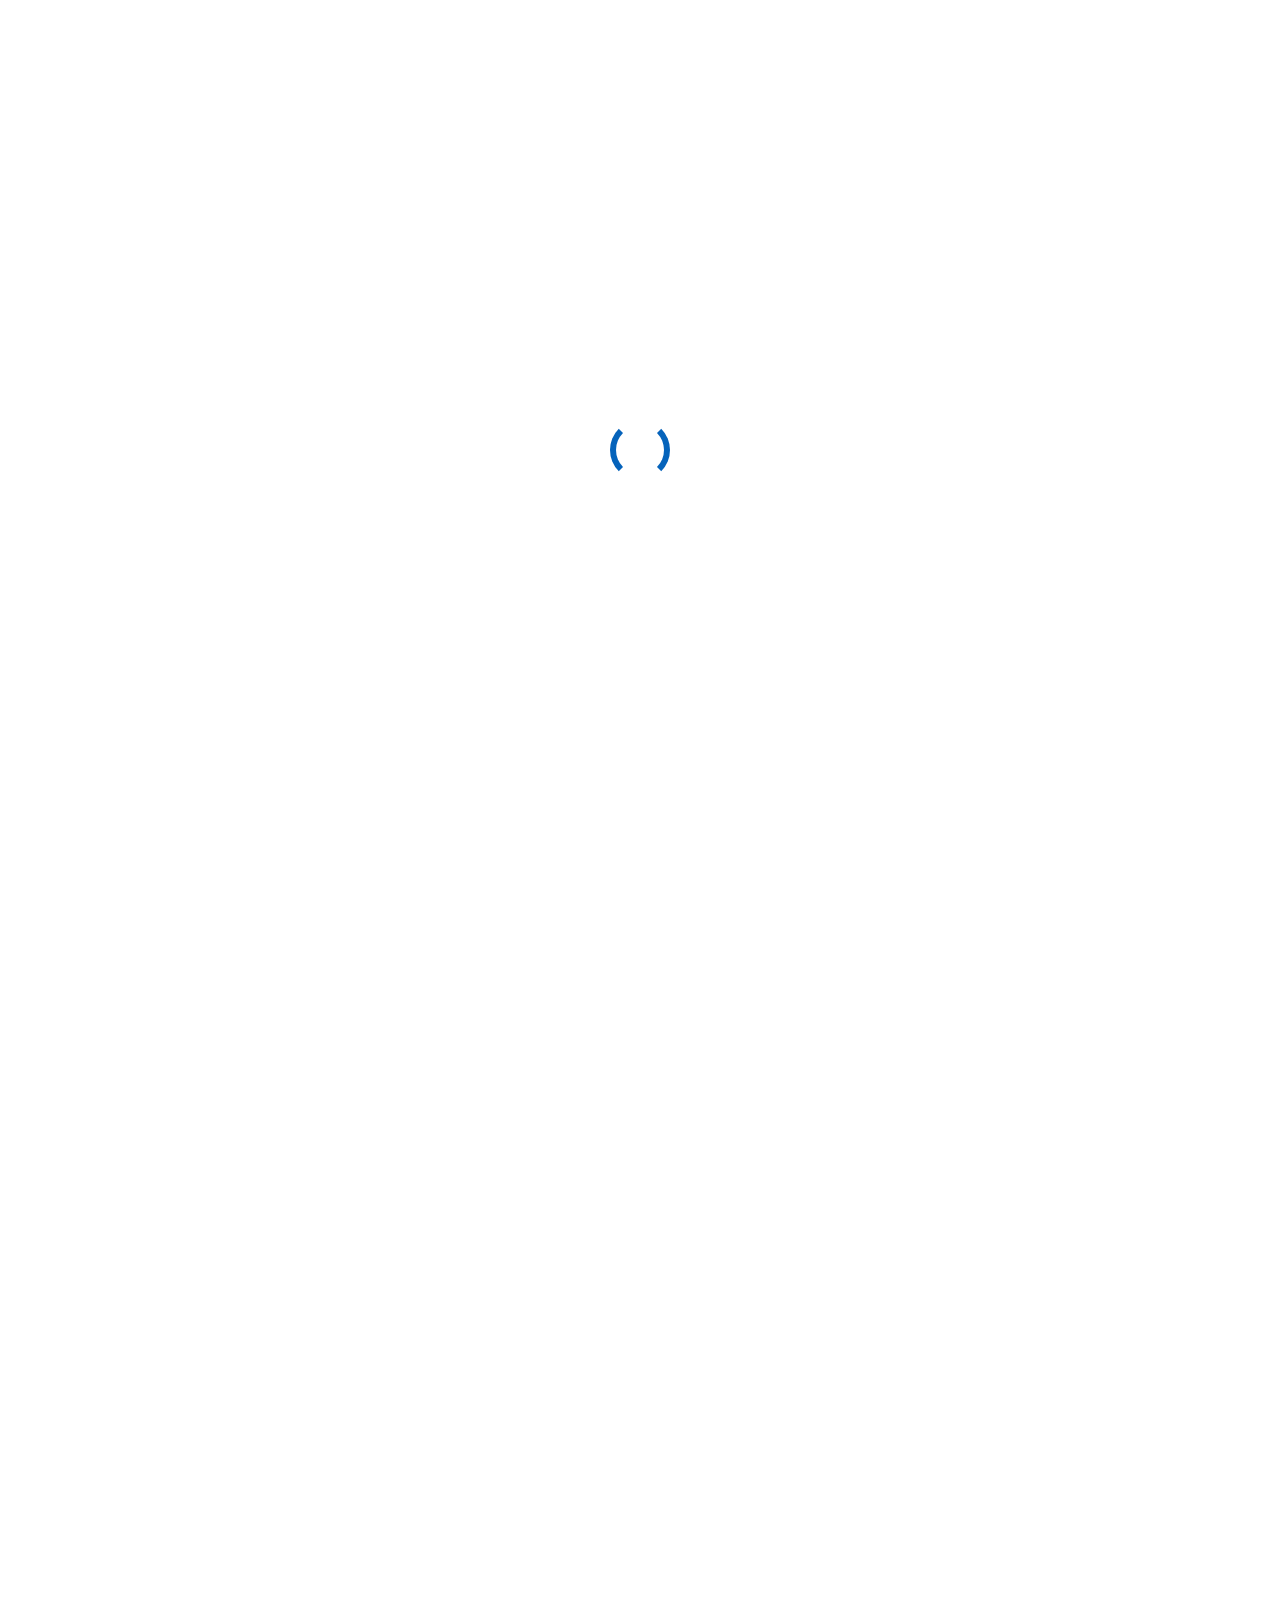
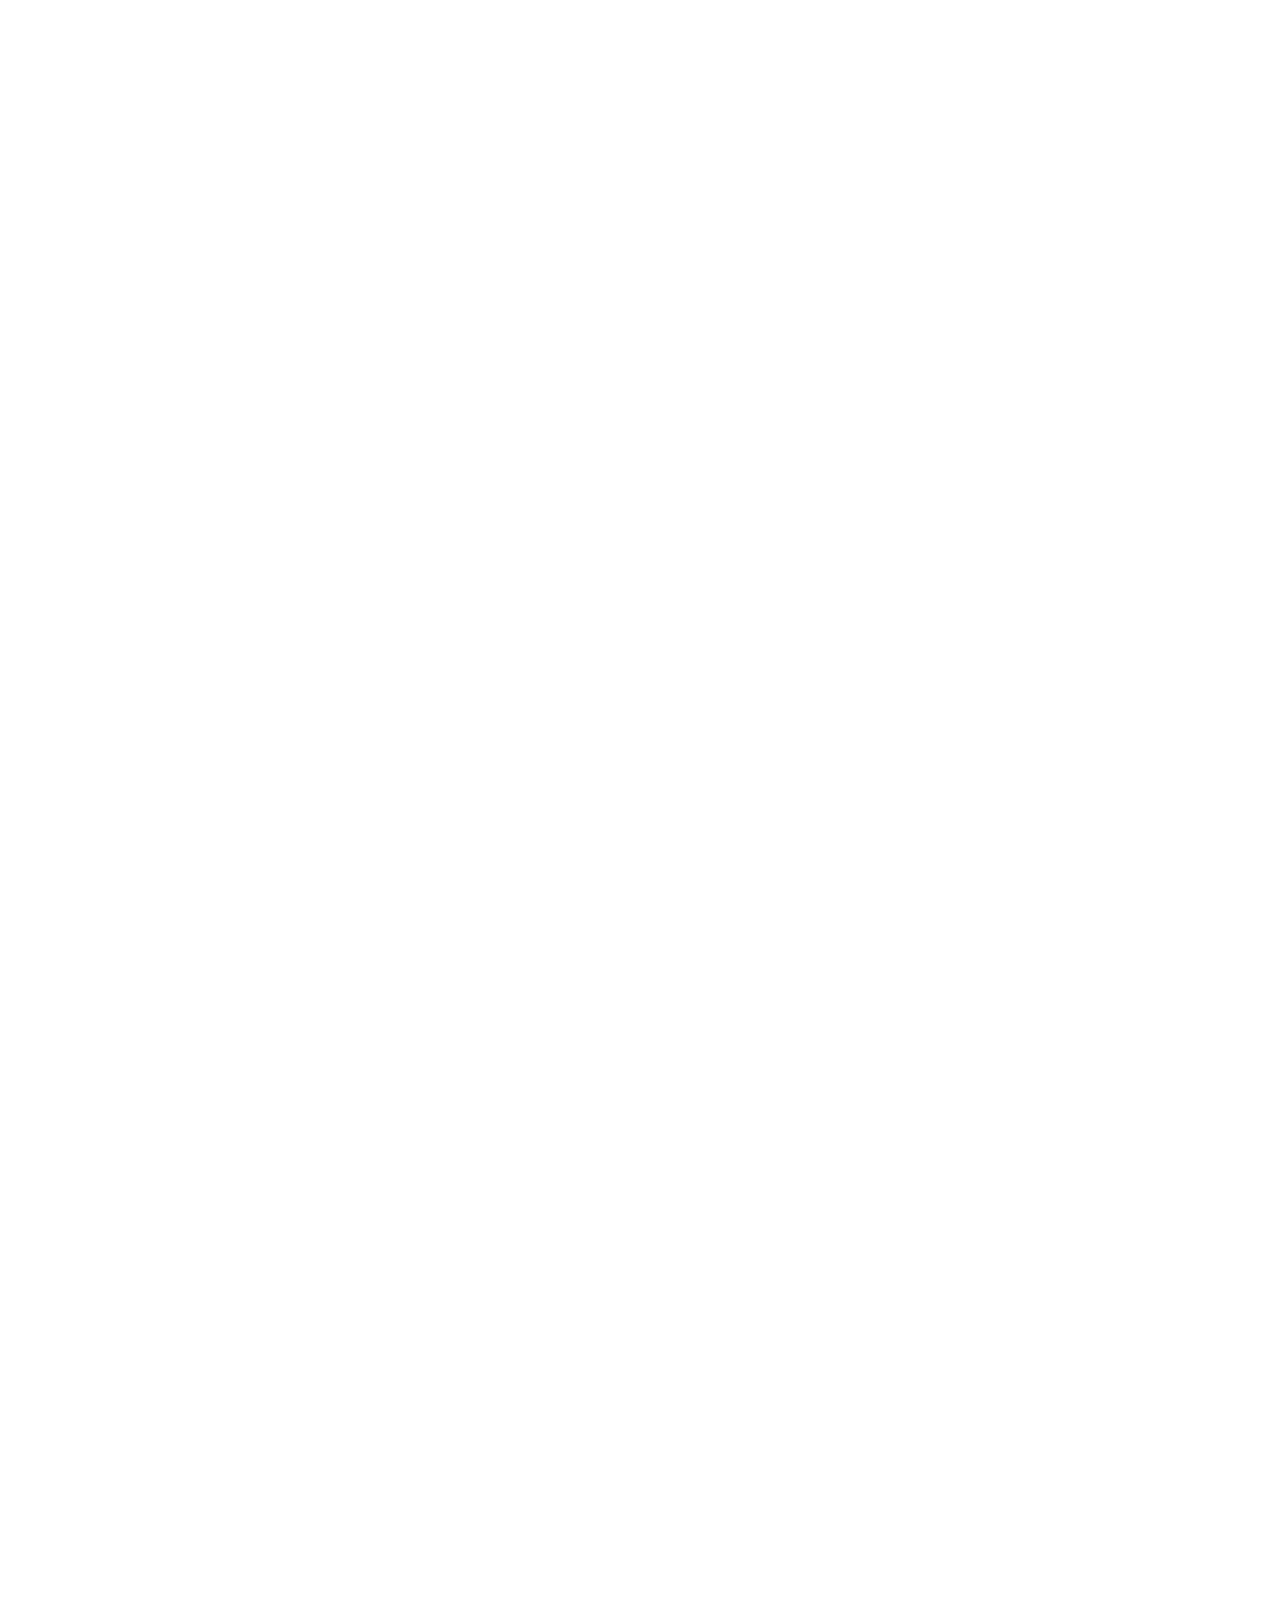
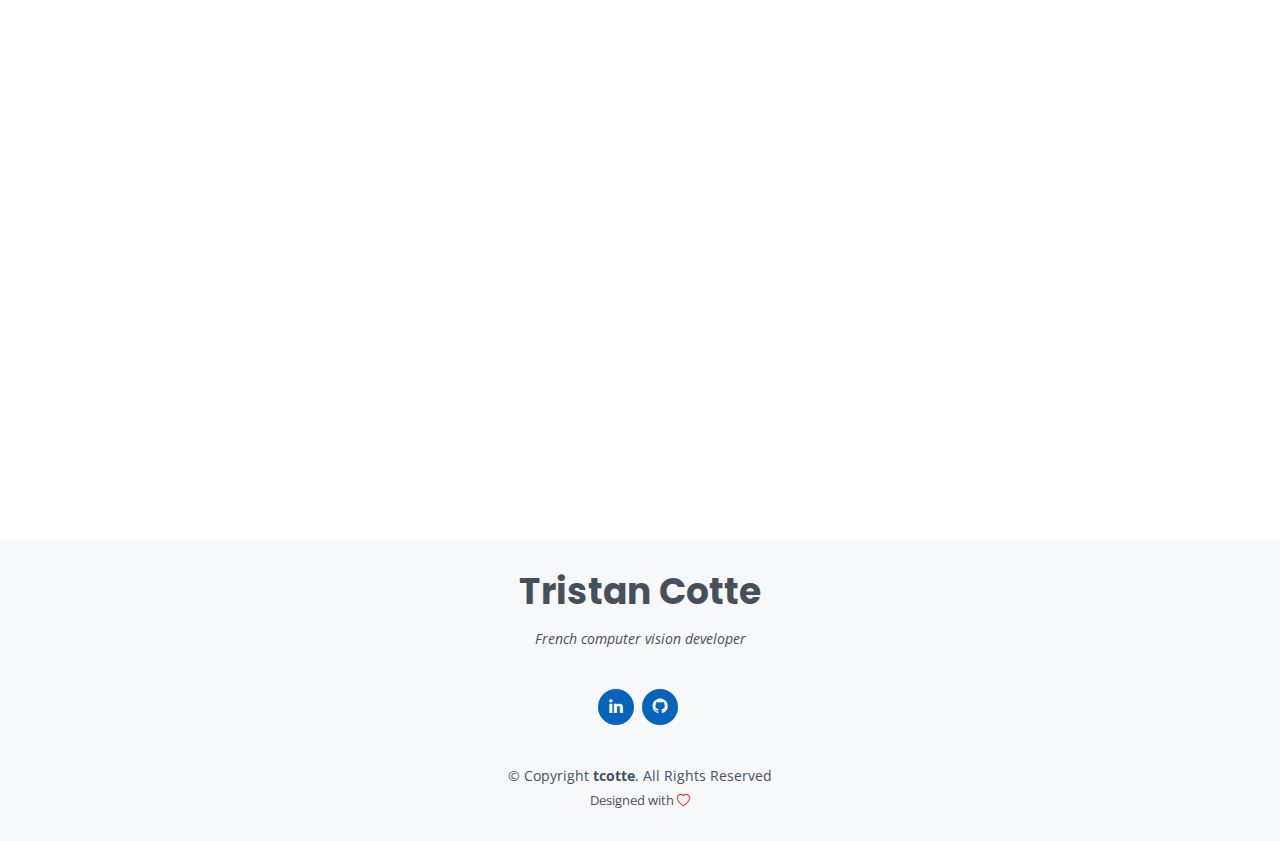
==== index.html @ 3c89a0f0 "change submission process" ====
<!DOCTYPE html>
<html lang="en">

<head>
  <meta charset="utf-8">
  <meta content="width=device-width, initial-scale=1.0" name="viewport">

  <title>Portfolio tcotte</title>

  <meta content="" name="description">
  <meta content="" name="keywords">

  <!-- Favicons -->
  <link href="assets/img/favicon.png" rel="icon">
  <link href="assets/img/apple-touch-icon.png" rel="apple-touch-icon">
  <link rel="shortcut icon" type="image/jpg" href="assets/img/icon.png"/>

  <!-- Google Fonts -->
  <link href="https://fonts.googleapis.com/css?family=Open+Sans:300,300i,400,400i,600,600i,700,700i|Raleway:300,300i,400,400i,500,500i,600,600i,700,700i|Poppins:300,300i,400,400i,500,500i,600,600i,700,700i" rel="stylesheet">

  <!-- Vendor CSS Files -->
  <link href="assets/vendor/aos/aos.css" rel="stylesheet">
  <link href="assets/vendor/bootstrap/css/bootstrap.min.css" rel="stylesheet">
  <link href="assets/vendor/bootstrap-icons/bootstrap-icons.css" rel="stylesheet">
  <link href="assets/vendor/boxicons/css/boxicons.min.css" rel="stylesheet">
  <link href="assets/vendor/glightbox/css/glightbox.min.css" rel="stylesheet">
  <link href="assets/vendor/swiper/swiper-bundle.min.css" rel="stylesheet">

  <!-- Template Main CSS File -->
  <link href="assets/css/style.css" rel="stylesheet">

  <!-- =======================================================
  * Template Name: MyResume - v4.7.0
  * Template URL: https://bootstrapmade.com/free-html-bootstrap-template-my-resume/
  * Author: BootstrapMade.com
  * License: https://bootstrapmade.com/license/
  ======================================================== -->
</head>

<body>

  <!-- ======= Mobile nav toggle button ======= -->
  <!-- <button type="button" class="mobile-nav-toggle d-xl-none"><i class="bi bi-list mobile-nav-toggle"></i></button> -->
  <i class="bi bi-list mobile-nav-toggle d-xl-none"></i>
  <!-- ======= Header ======= -->
  <header id="header" class="d-flex flex-column justify-content-center">

    <nav id="navbar" class="navbar nav-menu">
      <ul>
        <li><a href="#hero" class="nav-link scrollto active"><i class="bx bx-home"></i> <span>Home</span></a></li>
        <li><a href="#about" class="nav-link scrollto"><i class="bx bx-user"></i> <span>About</span></a></li>
        <li><a href="#resume" class="nav-link scrollto"><i class="bx bx-file-blank"></i> <span>Resume</span></a></li>
        <li><a href="#portfolio" class="nav-link scrollto"><i class="bx bx-book-content"></i> <span>Portfolio</span></a></li>
<!--        <li><a href="#services" class="nav-link scrollto"><i class="bx bx-server"></i> <span>Services</span></a></li>-->
        <li><a href="#contact" class="nav-link scrollto"><i class="bx bx-envelope"></i> <span>Contact</span></a></li>
      </ul>
    </nav><!-- .nav-menu -->

  </header><!-- End Header -->

  <!-- ======= Hero Section ======= -->
  <section id="hero" class="d-flex flex-column justify-content-center">
    <div class="container" data-aos="zoom-in" data-aos-delay="100">
      <h1>Tristan Cotte</h1>
      <p>I'm <span class="typed" data-typed-items="Developer, Engineer, Creator"></span></p>
      <div class="social-links">
        <a href="https://www.linkedin.com/in/tristan-cotte-43232510b" class="linkedin"><i class="bx bxl-linkedin"></i></a>
        <a href="https://github.com/tcotte" class="github"><i class="bx bxl-github"></i></a>
      </div>
    </div>
  </section><!-- End Hero -->

  <main id="main">

    <!-- ======= About Section ======= -->
<!--    <section id="about" class="about">-->
<!--      <div class="container" data-aos="fade-up">-->

<!--        <div class="section-title">-->
<!--          <h2>About</h2>-->
<!--          <p>Magnam dolores commodi suscipit. Necessitatibus eius consequatur ex aliquid fuga eum quidem. Sit sint consectetur velit. Quisquam quos quisquam cupiditate. Et nemo qui impedit suscipit alias ea. Quia fugiat sit in iste officiis commodi quidem hic quas.</p>-->
<!--        </div>-->

<!--        <div class="row">-->
<!--          <div class="col-lg-4">-->
<!--            <img src="assets/img/profile-img.jpg" class="img-fluid" alt="">-->
<!--          </div>-->
<!--          <div class="col-lg-8 pt-4 pt-lg-0 content">-->
<!--            <h3>UI/UX Designer &amp; Web Developer.</h3>-->
<!--            <p class="fst-italic">-->
<!--              Lorem ipsum dolor sit amet, consectetur adipiscing elit, sed do eiusmod tempor incididunt ut labore et dolore-->
<!--              magna aliqua.-->
<!--            </p>-->
<!--            <div class="row">-->
<!--              <div class="col-lg-6">-->
<!--                <ul>-->
<!--                  <li><i class="bi bi-chevron-right"></i> <strong>Birthday:</strong> <span>1 May 1995</span></li>-->
<!--                  <li><i class="bi bi-chevron-right"></i> <strong>Website:</strong> <span>www.example.com</span></li>-->
<!--                  <li><i class="bi bi-chevron-right"></i> <strong>Phone:</strong> <span>+123 456 7890</span></li>-->
<!--                  <li><i class="bi bi-chevron-right"></i> <strong>City:</strong> <span>New York, USA</span></li>-->
<!--                </ul>-->
<!--              </div>-->
<!--              <div class="col-lg-6">-->
<!--                <ul>-->
<!--                  <li><i class="bi bi-chevron-right"></i> <strong>Age:</strong> <span>30</span></li>-->
<!--                  <li><i class="bi bi-chevron-right"></i> <strong>Degree:</strong> <span>Master</span></li>-->
<!--                  <li><i class="bi bi-chevron-right"></i> <strong>PhEmailone:</strong> <span>email@example.com</span></li>-->
<!--                  <li><i class="bi bi-chevron-right"></i> <strong>Freelance:</strong> <span>Available</span></li>-->
<!--                </ul>-->
<!--              </div>-->
<!--            </div>-->
<!--            <p>-->
<!--              Officiis eligendi itaque labore et dolorum mollitia officiis optio vero. Quisquam sunt adipisci omnis et ut. Nulla accusantium dolor incidunt officia tempore. Et eius omnis.-->
<!--              Cupiditate ut dicta maxime officiis quidem quia. Sed et consectetur qui quia repellendus itaque neque. Aliquid amet quidem ut quaerat cupiditate. Ab et eum qui repellendus omnis culpa magni laudantium dolores.-->
<!--            </p>-->
<!--          </div>-->
<!--        </div>-->

<!--      </div>-->
<!--    </section>&lt;!&ndash; End About Section &ndash;&gt;-->

<!--    &lt;!&ndash; ======= Facts Section ======= &ndash;&gt;-->
<!--    <section id="facts" class="facts">-->
<!--      <div class="container" data-aos="fade-up">-->

<!--        <div class="section-title">-->
<!--          <h2>Facts</h2>-->
<!--          <p>Magnam dolores commodi suscipit. Necessitatibus eius consequatur ex aliquid fuga eum quidem. Sit sint consectetur velit. Quisquam quos quisquam cupiditate. Et nemo qui impedit suscipit alias ea. Quia fugiat sit in iste officiis commodi quidem hic quas.</p>-->
<!--        </div>-->

<!--        <div class="row">-->

<!--          <div class="col-lg-3 col-md-6">-->
<!--            <div class="count-box">-->
<!--              <i class="bi bi-emoji-smile"></i>-->
<!--              <span data-purecounter-start="0" data-purecounter-end="232" data-purecounter-duration="1" class="purecounter"></span>-->
<!--              <p>Happy Clients</p>-->
<!--            </div>-->
<!--          </div>-->

<!--          <div class="col-lg-3 col-md-6 mt-5 mt-md-0">-->
<!--            <div class="count-box">-->
<!--              <i class="bi bi-journal-richtext"></i>-->
<!--              <span data-purecounter-start="0" data-purecounter-end="521" data-purecounter-duration="1" class="purecounter"></span>-->
<!--              <p>Projects</p>-->
<!--            </div>-->
<!--          </div>-->

<!--          <div class="col-lg-3 col-md-6 mt-5 mt-lg-0">-->
<!--            <div class="count-box">-->
<!--              <i class="bi bi-headset"></i>-->
<!--              <span data-purecounter-start="0" data-purecounter-end="1463" data-purecounter-duration="1" class="purecounter"></span>-->
<!--              <p>Hours Of Support</p>-->
<!--            </div>-->
<!--          </div>-->

<!--          <div class="col-lg-3 col-md-6 mt-5 mt-lg-0">-->
<!--            <div class="count-box">-->
<!--              <i class="bi bi-award"></i>-->
<!--              <span data-purecounter-start="0" data-purecounter-end="25" data-purecounter-duration="1" class="purecounter"></span>-->
<!--              <p>Awards</p>-->
<!--            </div>-->
<!--          </div>-->

<!--        </div>-->

<!--      </div>-->
<!--    </section>&lt;!&ndash; End Facts Section &ndash;&gt;-->

<!--    &lt;!&ndash; ======= Skills Section ======= &ndash;&gt;-->
<!--    <section id="skills" class="skills section-bg">-->
<!--      <div class="container" data-aos="fade-up">-->

<!--        <div class="section-title">-->
<!--          <h2>Skills</h2>-->
<!--          <p>Magnam dolores commodi suscipit. Necessitatibus eius consequatur ex aliquid fuga eum quidem. Sit sint consectetur velit. Quisquam quos quisquam cupiditate. Et nemo qui impedit suscipit alias ea. Quia fugiat sit in iste officiis commodi quidem hic quas.</p>-->
<!--        </div>-->

<!--        <div class="row skills-content">-->

<!--          <div class="col-lg-6">-->

<!--            <div class="progress">-->
<!--              <span class="skill">HTML <i class="val">100%</i></span>-->
<!--              <div class="progress-bar-wrap">-->
<!--                <div class="progress-bar" role="progressbar" aria-valuenow="100" aria-valuemin="0" aria-valuemax="100"></div>-->
<!--              </div>-->
<!--            </div>-->

<!--            <div class="progress">-->
<!--              <span class="skill">CSS <i class="val">90%</i></span>-->
<!--              <div class="progress-bar-wrap">-->
<!--                <div class="progress-bar" role="progressbar" aria-valuenow="90" aria-valuemin="0" aria-valuemax="100"></div>-->
<!--              </div>-->
<!--            </div>-->

<!--            <div class="progress">-->
<!--              <span class="skill">JavaScript <i class="val">75%</i></span>-->
<!--              <div class="progress-bar-wrap">-->
<!--                <div class="progress-bar" role="progressbar" aria-valuenow="75" aria-valuemin="0" aria-valuemax="100"></div>-->
<!--              </div>-->
<!--            </div>-->

<!--          </div>-->

<!--          <div class="col-lg-6">-->

<!--            <div class="progress">-->
<!--              <span class="skill">PHP <i class="val">80%</i></span>-->
<!--              <div class="progress-bar-wrap">-->
<!--                <div class="progress-bar" role="progressbar" aria-valuenow="80" aria-valuemin="0" aria-valuemax="100"></div>-->
<!--              </div>-->
<!--            </div>-->

<!--            <div class="progress">-->
<!--              <span class="skill">WordPress/CMS <i class="val">90%</i></span>-->
<!--              <div class="progress-bar-wrap">-->
<!--                <div class="progress-bar" role="progressbar" aria-valuenow="90" aria-valuemin="0" aria-valuemax="100"></div>-->
<!--              </div>-->
<!--            </div>-->

<!--            <div class="progress">-->
<!--              <span class="skill">Photoshop <i class="val">55%</i></span>-->
<!--              <div class="progress-bar-wrap">-->
<!--                <div class="progress-bar" role="progressbar" aria-valuenow="55" aria-valuemin="0" aria-valuemax="100"></div>-->
<!--              </div>-->
<!--            </div>-->

<!--          </div>-->

<!--        </div>-->

<!--      </div>-->
<!--    </section>&lt;!&ndash; End Skills Section &ndash;&gt;-->

    <!-- ======= Resume Section ======= -->
    <section id="resume" class="resume">
      <div class="container" data-aos="fade-up">

        <div class="section-title">
          <h2>Resume</h2>
          <p>Currently, I'm a computer vision engineer at SGS. Interested in new technologies and digital transition, I'm working in the operational excellence department at SGS France.</p>
        </div>

        <div class="row">
          <div class="col-lg-6">
            <h3 class="resume-title">Sumary</h3>
            <div class="resume-item pb-0">
              <h4>Tristan Cotte</h4>
              <p><em>More than one year of experience as computer vision developer for SGS. Working on a 2 members team
                which is designing and creating machines to detect, measure and count some objects.</em></p>
              <ul>
                <li>13 001 Marseille</li>
                <li>(+33)7 78 19 84 58</li>
                <li>tristan.cotte@sgs.com</li>
              </ul>
            </div>

            <h3 class="resume-title">Professional Experiences</h3>
            <div class="resume-item">
              <h4>Computer vision developper</h4>
              <h5>2020 - Present</h5>
              <p><em>SGS, Aix-en-Provence, France</em></p>
              <ul>
                Started this experience as apprentice during one year and following as engineer from september 2021.
                <li>Develop algorithms to detect, count, and measure objects. This algorithms are based on image processing and, sometimes deep learning.</li>
                <li>Design and program graphic user interface to exploit algorithms.</li>
                <li>Launch in production projects in various laboratories.</li>
              </ul>
            </div>
            <div class="resume-item">
              <h4>Apprentice engineer</h4>
              <h5>2017 - 2020</h5>
              <p><em>Eiffage Energie Systèmes, Ostwald, France</em></p>
              <ul>
                <li>Carry out electrical study tasks in the construction industry.</li>
                <li>Development of a web application for Eiffage's design office management.</li>
              </ul>
            </div>


          </div>


          <div class="col-lg-6">
            <h3 class="resume-title">Education</h3>
            <div class="resume-item">
              <h4>Specialized Master: Valuation of Massive Data, Mathematics and Computer Science</h4>
              <h5>2020 - 2021</h5>
              <p><em>ENSEEIHT & INSA Toulouse, France</em></p>
              <p>Learn mathematics for machine learning / deep learning, learn big data libraries, develop and production
                launch of AI algorithms. </br>  <i> Training made in apprenticeship with <b>SGS</b>. </i></p>
            </div>
            <div class="resume-item">
              <h4>Electrical engineer diploma</h4>
              <h5>2017 - 2020</h5>
              <p><em>INSA Strasbourg, France</em></p>
              <p>Learn many skills about electronic, electrotechnic, automatic and computer science. </br> <i>Training made
                in apprenticeship with <b> Eiffage Energie Systems </b>. </i></p>
            </div>
            <div class="resume-item">
              <h4>Bachelor degree in Electronic, Electrotechnic and Automatic</h4>
              <h5>2016 - 2017</h5>
              <p><em>Paul Sabtier University, Toulouse, France</em></p>
              <p>Learn skills about electronic, electrotechnic, automatic and computer science</p>
            </div>
            <div class="resume-item">
              <h4>Two years technical degree in electricity and industrial informatic</h4>
              <h5>2016 - 2017</h5>
              <p><em>Paul Sabtier University, Toulouse, France</em></p>
              <p>Learn basic skills about electicity and computer programming</p>
            </div>
          </div>
        </div>

      </div>
    </section><!-- End Resume Section -->

    <!-- ======= Portfolio Section ======= -->
    <section id="portfolio" class="portfolio section-bg">
      <div class="container" data-aos="fade-up">

        <div class="section-title">
          <h2>Portfolio</h2>
          <p>I selected my most important projects to present in this section. The professional projects are owned by companies
          so I can't disclose too much information about.</p>
        </div>

        <div class="row">
          <div class="col-lg-12 d-flex justify-content-center" data-aos="fade-up" data-aos-delay="100">
            <ul id="portfolio-flters">
              <li data-filter="*" class="filter-active">All</li>
              <li data-filter=".filter-pro">Pro</li>
              <li data-filter=".filter-school">School</li>
            </ul>
          </div>
        </div>

        <div class="row portfolio-container" data-aos="fade-up" data-aos-delay="200">

          <div class="col-lg-4 col-md-6 portfolio-item filter-pro">
            <div class="portfolio-wrap">
              <img src="assets/img/portfolio/visual_ai.png" class="img-fluid" alt="">
              <div class="portfolio-info">
                <h4>Visual AI</h4>
                <p>SGS</p>
                <div class="portfolio-links">
                  <a href="assets/img/portfolio/portfolio-1.jpg" data-gallery="portfolioGallery" class="portfolio-lightbox" title="visual_ai"><i class="bx bx-plus"></i></a>
                  <a href="visual_ai.html" class="portfolio-details-lightbox" data-glightbox="type: external" title="Portfolio Details"><i class="bx bx-link"></i></a>
                </div>
              </div>
            </div>
          </div>

          <div class="col-lg-4 col-md-6 portfolio-item filter-pro">
            <div class="portfolio-wrap">
              <img src="assets/img/portfolio/bacterias.PNG" class="img-fluid" alt="">
              <div class="portfolio-info">
                <h4>Bacteria detection</h4>
                <p>SGS</p>
                <div class="portfolio-links">
                  <a href="assets/img/portfolio/bacterias.PNG" data-gallery="portfolioGallery" class="portfolio-lightbox" title="Web 3"><i class="bx bx-plus"></i></a>
                  <a href="bacterias_details.html" class="portfolio-details-lightbox" data-glightbox="type: external" title="Portfolio Details"><i class="bx bx-link"></i></a>
                </div>
              </div>
            </div>
          </div>

<!--          <div class="col-lg-4 col-md-6 portfolio-item filter-pro">-->
<!--            <div class="portfolio-wrap">-->
<!--              <img src="assets/img/portfolio/portfolio-3.jpg" class="img-fluid" alt="">-->
<!--              <div class="portfolio-info">-->
<!--                <h4>Photomembrane</h4>-->
<!--                <p>App</p>-->
<!--                <div class="portfolio-links">-->
<!--                  <a href="assets/img/portfolio/portfolio-3.jpg" data-gallery="portfolioGallery" class="portfolio-lightbox" title="App 2"><i class="bx bx-plus"></i></a>-->
<!--                  <a href="portfolio-details.html" class="portfolio-details-lightbox" data-glightbox="type: external" title="Portfolio Details"><i class="bx bx-link"></i></a>-->
<!--                </div>-->
<!--              </div>-->
<!--            </div>-->
<!--          </div>-->

          <div class="col-lg-4 col-md-6 portfolio-item filter-school">
            <div class="portfolio-wrap">
              <img src="assets/img/portfolio/job-description.jpg" class="img-fluid" alt="">
              <div class="portfolio-info">
                <h4>Assign job category</h4>
                <p>INSA Toulouse</p>
                <div class="portfolio-links">
                  <a href="assets/img/portfolio/job-description.jpg" data-gallery="portfolioGallery" class="portfolio-lightbox" title="Card 2"><i class="bx bx-plus"></i></a>
                  <a href="portfolio-details.html" class="portfolio-details-lightbox" data-glightbox="type: external" title="Portfolio Details"><i class="bx bx-link"></i></a>
                </div>
              </div>
            </div>
          </div>

          <div class="col-lg-4 col-md-6 portfolio-item filter-school">
            <div class="portfolio-wrap">
              <img src="assets/img/portfolio/velotoulouse.jpg" class="img-fluid" alt="" style="background-color: white;">
              <div class="portfolio-info">
                <h4>Velib predictions</h4>
                <p>INSA Toulouse</p>
                <div class="portfolio-links">
                  <a href="assets/img/portfolio/velotoulouse.jpg" data-gallery="portfolioGallery" class="portfolio-lightbox" title="Web 2"><i class="bx bx-plus"></i></a>
                  <a href="portfolio-details.html" class="portfolio-details-lightbox" data-glightbox="type: external" title="Portfolio Details"><i class="bx bx-link"></i></a>
                </div>
              </div>
            </div>
          </div>

          <div class="col-lg-4 col-md-6 portfolio-item filter-school">
            <div class="portfolio-wrap">
              <img src="assets/img/portfolio/Real_Fake.png" class="img-fluid" alt="">
              <div class="portfolio-info">
                <h4>Fake or real news ?</h4>
                <p>App</p>
                <div class="portfolio-links">
                  <a href="assets/img/portfolio/Real_Fake.png" data-gallery="portfolioGallery" class="portfolio-lightbox" title="App 3"><i class="bx bx-plus"></i></a>
                  <a href="portfolio-details.html" class="portfolio-details-lightbox" data-glightbox="type: external" title="Portfolio Details"><i class="bx bx-link"></i></a>
                </div>
              </div>
            </div>
          </div>

          <div class="col-lg-4 col-md-6 portfolio-item filter-pro">
            <div class="portfolio-wrap">
              <img src="assets/img/portfolio/our_project.png" class="img-fluid" alt="" style="background-color: white;">
              <div class="portfolio-info">
                <h4>Our Project</h4>
                <p>Card</p>
                <div class="portfolio-links">
                  <a href="assets/img/portfolio/our_project.png" data-gallery="portfolioGallery" class="portfolio-lightbox" title="Card 1"><i class="bx bx-plus"></i></a>
                  <a href="our_project_details.html" class="portfolio-details-lightbox" data-glightbox="type: external" title="Portfolio Details"><i class="bx bx-link"></i></a>
                </div>
              </div>
            </div>
          </div>

        </div>

      </div>
    </section><!-- End Portfolio Section -->

<!--    &lt;!&ndash; ======= Services Section ======= &ndash;&gt;-->
<!--    <section id="services" class="services">-->
<!--      <div class="container" data-aos="fade-up">-->

<!--        <div class="section-title">-->
<!--          <h2>Services</h2>-->
<!--          <p>Magnam dolores commodi suscipit. Necessitatibus eius consequatur ex aliquid fuga eum quidem. Sit sint consectetur velit. Quisquam quos quisquam cupiditate. Et nemo qui impedit suscipit alias ea. Quia fugiat sit in iste officiis commodi quidem hic quas.</p>-->
<!--        </div>-->

<!--        <div class="row">-->

<!--          <div class="col-lg-4 col-md-6 d-flex align-items-stretch" data-aos="zoom-in" data-aos-delay="100">-->
<!--            <div class="icon-box iconbox-blue">-->
<!--              <div class="icon">-->
<!--                <svg width="100" height="100" viewBox="0 0 600 600" xmlns="http://www.w3.org/2000/svg">-->
<!--                  <path stroke="none" stroke-width="0" fill="#f5f5f5" d="M300,521.0016835830174C376.1290562159157,517.8887921683347,466.0731472004068,529.7835943286574,510.70327084640275,468.03025145048787C554.3714126377745,407.6079735673963,508.03601936045806,328.9844924480964,491.2728898941984,256.3432110539036C474.5976632858925,184.082847569629,479.9380746630129,96.60480741107993,416.23090153303,58.64404602377083C348.86323505073057,18.502131276798302,261.93793281208167,40.57373210992963,193.5410806939664,78.93577620505333C130.42746243093433,114.334589627462,98.30271207620316,179.96522072025542,76.75703585869454,249.04625023123273C51.97151888228291,328.5150500222984,13.704378332031375,421.85034740162234,66.52175969318436,486.19268352777647C119.04800174914682,550.1803526380478,217.28368757567262,524.383925680826,300,521.0016835830174"></path>-->
<!--                </svg>-->
<!--                <i class="bx bxl-dribbble"></i>-->
<!--              </div>-->
<!--              <h4><a href="">Lorem Ipsum</a></h4>-->
<!--              <p>Voluptatum deleniti atque corrupti quos dolores et quas molestias excepturi</p>-->
<!--            </div>-->
<!--          </div>-->

<!--          <div class="col-lg-4 col-md-6 d-flex align-items-stretch mt-4 mt-md-0" data-aos="zoom-in" data-aos-delay="200">-->
<!--            <div class="icon-box iconbox-orange ">-->
<!--              <div class="icon">-->
<!--                <svg width="100" height="100" viewBox="0 0 600 600" xmlns="http://www.w3.org/2000/svg">-->
<!--                  <path stroke="none" stroke-width="0" fill="#f5f5f5" d="M300,582.0697525312426C382.5290701553225,586.8405444964366,449.9789794690241,525.3245884688669,502.5850820975895,461.55621195738473C556.606425686781,396.0723002908107,615.8543463187945,314.28637112970534,586.6730223649479,234.56875336149918C558.9533121215079,158.8439757836574,454.9685369536778,164.00468322053177,381.49747125262974,130.76875717737553C312.15926192815925,99.40240125094834,248.97055460311594,18.661163978235184,179.8680185752513,50.54337015887873C110.5421016452524,82.52863877960104,119.82277516462835,180.83849132639028,109.12597500060166,256.43424936330496C100.08760227029461,320.3096726198365,92.17705696193138,384.0621239912766,124.79988738764834,439.7174275375508C164.83382741302287,508.01625554203684,220.96474134820875,577.5009287672846,300,582.0697525312426"></path>-->
<!--                </svg>-->
<!--                <i class="bx bx-file"></i>-->
<!--              </div>-->
<!--              <h4><a href="">Sed Perspiciatis</a></h4>-->
<!--              <p>Duis aute irure dolor in reprehenderit in voluptate velit esse cillum dolore</p>-->
<!--            </div>-->
<!--          </div>-->

<!--          <div class="col-lg-4 col-md-6 d-flex align-items-stretch mt-4 mt-lg-0" data-aos="zoom-in" data-aos-delay="300">-->
<!--            <div class="icon-box iconbox-pink">-->
<!--              <div class="icon">-->
<!--                <svg width="100" height="100" viewBox="0 0 600 600" xmlns="http://www.w3.org/2000/svg">-->
<!--                  <path stroke="none" stroke-width="0" fill="#f5f5f5" d="M300,541.5067337569781C382.14930387511276,545.0595476570109,479.8736841581634,548.3450877840088,526.4010558755058,480.5488172755941C571.5218469581645,414.80211281144784,517.5187510058486,332.0715597781072,496.52539010469104,255.14436215662573C477.37192572678356,184.95920475031193,473.57363656557914,105.61284051026155,413.0603344069578,65.22779650032875C343.27470386102294,18.654635553484475,251.2091493199835,5.337323636656869,175.0934190732945,40.62881213300186C97.87086631185822,76.43348514350839,51.98124368387456,156.15599469081315,36.44837278890362,239.84606092416172C21.716077023791087,319.22268207091537,43.775223500013084,401.1760424656574,96.891909868211,461.97329694683043C147.22146801428983,519.5804099606455,223.5754009179313,538.201503339737,300,541.5067337569781"></path>-->
<!--                </svg>-->
<!--                <i class="bx bx-tachometer"></i>-->
<!--              </div>-->
<!--              <h4><a href="">Magni Dolores</a></h4>-->
<!--              <p>Excepteur sint occaecat cupidatat non proident, sunt in culpa qui officia</p>-->
<!--            </div>-->
<!--          </div>-->

<!--          <div class="col-lg-4 col-md-6 d-flex align-items-stretch mt-4" data-aos="zoom-in" data-aos-delay="100">-->
<!--            <div class="icon-box iconbox-yellow">-->
<!--              <div class="icon">-->
<!--                <svg width="100" height="100" viewBox="0 0 600 600" xmlns="http://www.w3.org/2000/svg">-->
<!--                  <path stroke="none" stroke-width="0" fill="#f5f5f5" d="M300,503.46388370962813C374.79870501325706,506.71871716319447,464.8034551963731,527.1746412648533,510.4981551193396,467.86667711651364C555.9287308511215,408.9015244558933,512.6030010748507,327.5744911775523,490.211057578863,256.5855673507754C471.097692560561,195.9906835881958,447.69079081568157,138.11976852964426,395.19560036434837,102.3242989838813C329.3053358748298,57.3949838291264,248.02791733380457,8.279543830951368,175.87071277845988,42.242879143198664C103.41431057327972,76.34704239035025,93.79494320519305,170.9812938413882,81.28167332365135,250.07896920659033C70.17666984294237,320.27484674793965,64.84698225790005,396.69656628748305,111.28512138212992,450.4950937839243C156.20124167950087,502.5303643271138,231.32542653798444,500.4755392045468,300,503.46388370962813"></path>-->
<!--                </svg>-->
<!--                <i class="bx bx-layer"></i>-->
<!--              </div>-->
<!--              <h4><a href="">Nemo Enim</a></h4>-->
<!--              <p>At vero eos et accusamus et iusto odio dignissimos ducimus qui blanditiis</p>-->
<!--            </div>-->
<!--          </div>-->

<!--          <div class="col-lg-4 col-md-6 d-flex align-items-stretch mt-4" data-aos="zoom-in" data-aos-delay="200">-->
<!--            <div class="icon-box iconbox-red">-->
<!--              <div class="icon">-->
<!--                <svg width="100" height="100" viewBox="0 0 600 600" xmlns="http://www.w3.org/2000/svg">-->
<!--                  <path stroke="none" stroke-width="0" fill="#f5f5f5" d="M300,532.3542879108572C369.38199826031484,532.3153073249985,429.10787420159085,491.63046689027357,474.5244479745417,439.17860296908856C522.8885846962883,383.3225815378663,569.1668002868075,314.3205725914397,550.7432151929288,242.7694973846089C532.6665558377875,172.5657663291529,456.2379748765914,142.6223662098291,390.3689995646985,112.34683881706744C326.66090330228417,83.06452184765237,258.84405631176094,53.51806209861945,193.32584062364296,78.48882559362697C121.61183558270385,105.82097193414197,62.805066853699245,167.19869350419734,48.57481801355237,242.6138429142374C34.843463184063346,315.3850353017275,76.69343916112496,383.4422959591041,125.22947124332185,439.3748458443577C170.7312796277747,491.8107796887764,230.57421082200815,532.3932930995766,300,532.3542879108572"></path>-->
<!--                </svg>-->
<!--                <i class="bx bx-slideshow"></i>-->
<!--              </div>-->
<!--              <h4><a href="">Dele Cardo</a></h4>-->
<!--              <p>Quis consequatur saepe eligendi voluptatem consequatur dolor consequuntur</p>-->
<!--            </div>-->
<!--          </div>-->

<!--          <div class="col-lg-4 col-md-6 d-flex align-items-stretch mt-4" data-aos="zoom-in" data-aos-delay="300">-->
<!--            <div class="icon-box iconbox-teal">-->
<!--              <div class="icon">-->
<!--                <svg width="100" height="100" viewBox="0 0 600 600" xmlns="http://www.w3.org/2000/svg">-->
<!--                  <path stroke="none" stroke-width="0" fill="#f5f5f5" d="M300,566.797414625762C385.7384707136149,576.1784315230908,478.7894351017131,552.8928747891023,531.9192734346935,484.94944893311C584.6109503024035,417.5663521118492,582.489472248146,322.67544863468447,553.9536738515405,242.03673114598146C529.1557734026468,171.96086150256528,465.24506316201064,127.66468636344209,395.9583748389544,100.7403814666027C334.2173773831606,76.7482773500951,269.4350130405921,84.62216499799875,207.1952322260088,107.2889140133804C132.92018162631612,134.33871894543012,41.79353780512637,160.00259165414826,22.644507872594943,236.69541883565114C3.319112789854554,314.0945973066697,72.72355303640163,379.243833228382,124.04198916343866,440.3218312028393C172.9286146004772,498.5055451809895,224.45579914871206,558.5317968840102,300,566.797414625762"></path>-->
<!--                </svg>-->
<!--                <i class="bx bx-arch"></i>-->
<!--              </div>-->
<!--              <h4><a href="">Divera Don</a></h4>-->
<!--              <p>Modi nostrum vel laborum. Porro fugit error sit minus sapiente sit aspernatur</p>-->
<!--            </div>-->
<!--          </div>-->

<!--        </div>-->

<!--      </div>-->
<!--    </section>&lt;!&ndash; End Services Section &ndash;&gt;-->


    <!-- ======= Contact Section ======= -->
    <section id="contact" class="contact">
      <div class="container" data-aos="fade-up">

        <div class="section-title">
          <h2>Contact</h2>
        </div>

        <div class="row mt-1">

          <div class="col-lg-4">
            <div class="info">
              <div class="address">
                <i class="bi bi-geo-alt"></i>
                <h4>Location:</h4>
                <p>First district of Marseille, 13001, France</p>
              </div>

              <div class="email">
                <i class="bi bi-envelope"></i>
                <h4>Email:</h4>
                <p>tristan.cotte@outlook.fr</p>
              </div>

              <div class="phone">
                <i class="bi bi-phone"></i>
                <h4>Call:</h4>
                <p>(+33)7 78 19 84 58 </p>
              </div>

            </div>

          </div>

          <div class="col-lg-8 mt-5 mt-lg-0">

            <form action="https://formspree.io/f/xqkneqrw" method="POST" role="form" class="php-email-form">
              <div class="row">
                <div class="col-md-6 form-group">
                  <input type="text" name="name" class="form-control" id="name" placeholder="Your Name" required>
                </div>
                <div class="col-md-6 form-group mt-3 mt-md-0">
                  <input type="email" class="form-control" name="email" id="email" placeholder="Your Email" required>
                </div>
              </div>
              <div class="form-group mt-3">
                <input type="text" class="form-control" name="subject" id="subject" placeholder="Subject" required>
              </div>
              <div class="form-group mt-3">
                <textarea class="form-control" name="message" rows="5" placeholder="Message" required></textarea>
              </div>
<!--              <div class="my-3">-->
<!--                <div class="loading">Loading</div>-->
<!--                <div class="error-message"></div>-->
<!--                <div class="sent-message">Your message has been sent. Thank you!</div>-->
<!--              </div>-->
              <div class="text-center"><button type="submit" id="button_submit">Send Message</button></div>
            </form>

          </div>

        </div>

      </div>
    </section><!-- End Contact Section -->

  </main><!-- End #main -->

  <!-- ======= Footer ======= -->
  <footer id="footer">
    <div class="container">
      <h3>Tristan Cotte</h3>
      <p>French computer vision developer</p>
      <div class="social-links">
        <a href="https://www.linkedin.com/in/tristan-cotte-43232510b" class="linkedin"><i class="bx bxl-linkedin"></i></a>
        <a href="https://github.com/tcotte" class="github"><i class="bx bxl-github"></i></a>
      </div>
      <div class="copyright">
        &copy; Copyright <strong><span>tcotte</span></strong>. All Rights Reserved
      </div>
      <div class="credits">
        <!-- All the links in the footer should remain intact. -->
        <!-- You can delete the links only if you purchased the pro version. -->
        <!-- Licensing information: [license-url] -->
        <!-- Purchase the pro version with working PHP/AJAX contact form: https://bootstrapmade.com/free-html-bootstrap-template-my-resume/ -->
        Designed with <i class="bi bi-heart" style="color:red"></i>

      </div>
    </div>
  </footer><!-- End Footer -->

  <div id="preloader"></div>
  <a href="#" class="back-to-top d-flex align-items-center justify-content-center"><i class="bi bi-arrow-up-short"></i></a>

  <!-- Vendor JS Files -->
  <script src="assets/vendor/purecounter/purecounter.js"></script>
  <script src="assets/vendor/aos/aos.js"></script>
  <script src="assets/vendor/bootstrap/js/bootstrap.bundle.min.js"></script>
  <script src="assets/vendor/glightbox/js/glightbox.min.js"></script>
  <script src="assets/vendor/isotope-layout/isotope.pkgd.min.js"></script>
  <script src="assets/vendor/swiper/swiper-bundle.min.js"></script>
  <script src="assets/vendor/typed.js/typed.min.js"></script>
  <script src="assets/vendor/waypoints/noframework.waypoints.js"></script>
  <script src="assets/vendor/php-email-form/validate.js"></script>

  <!-- Template Main JS File -->
  <script src="assets/js/main.js"></script>

</body>

</html>
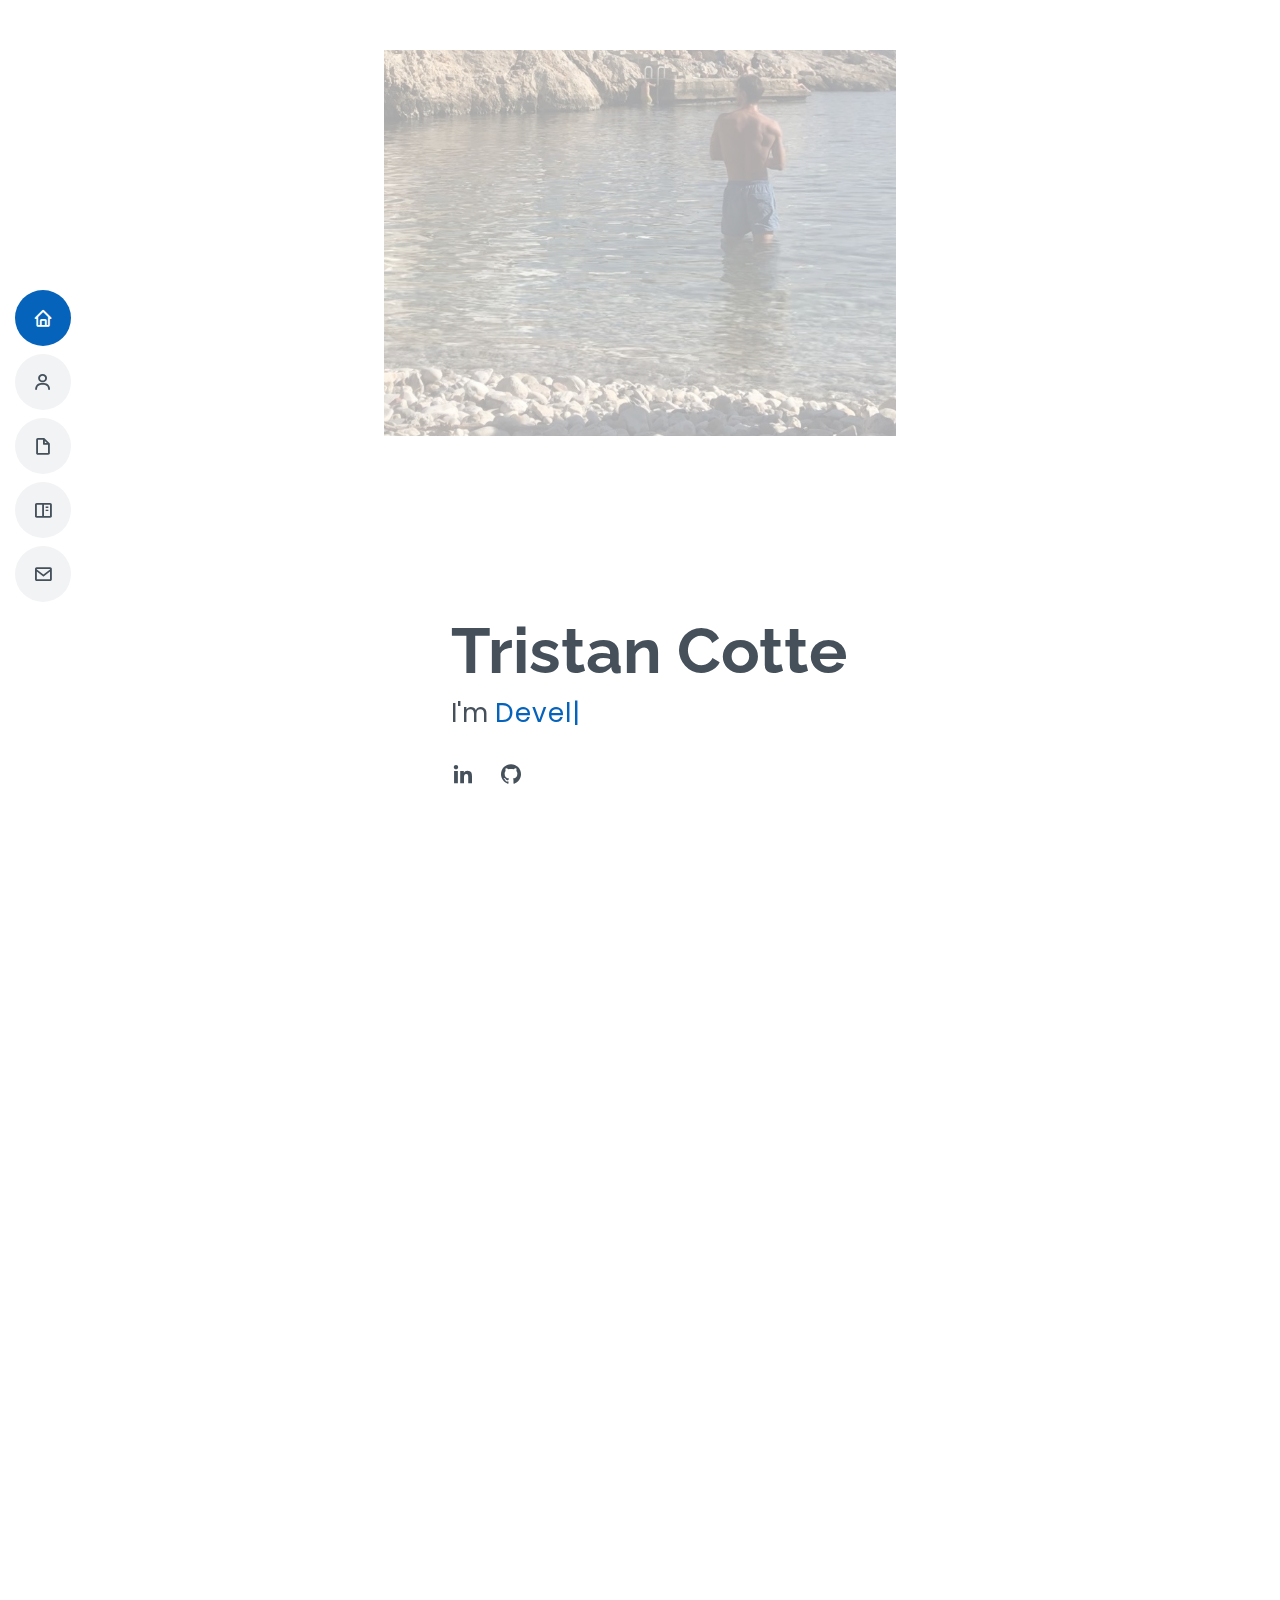
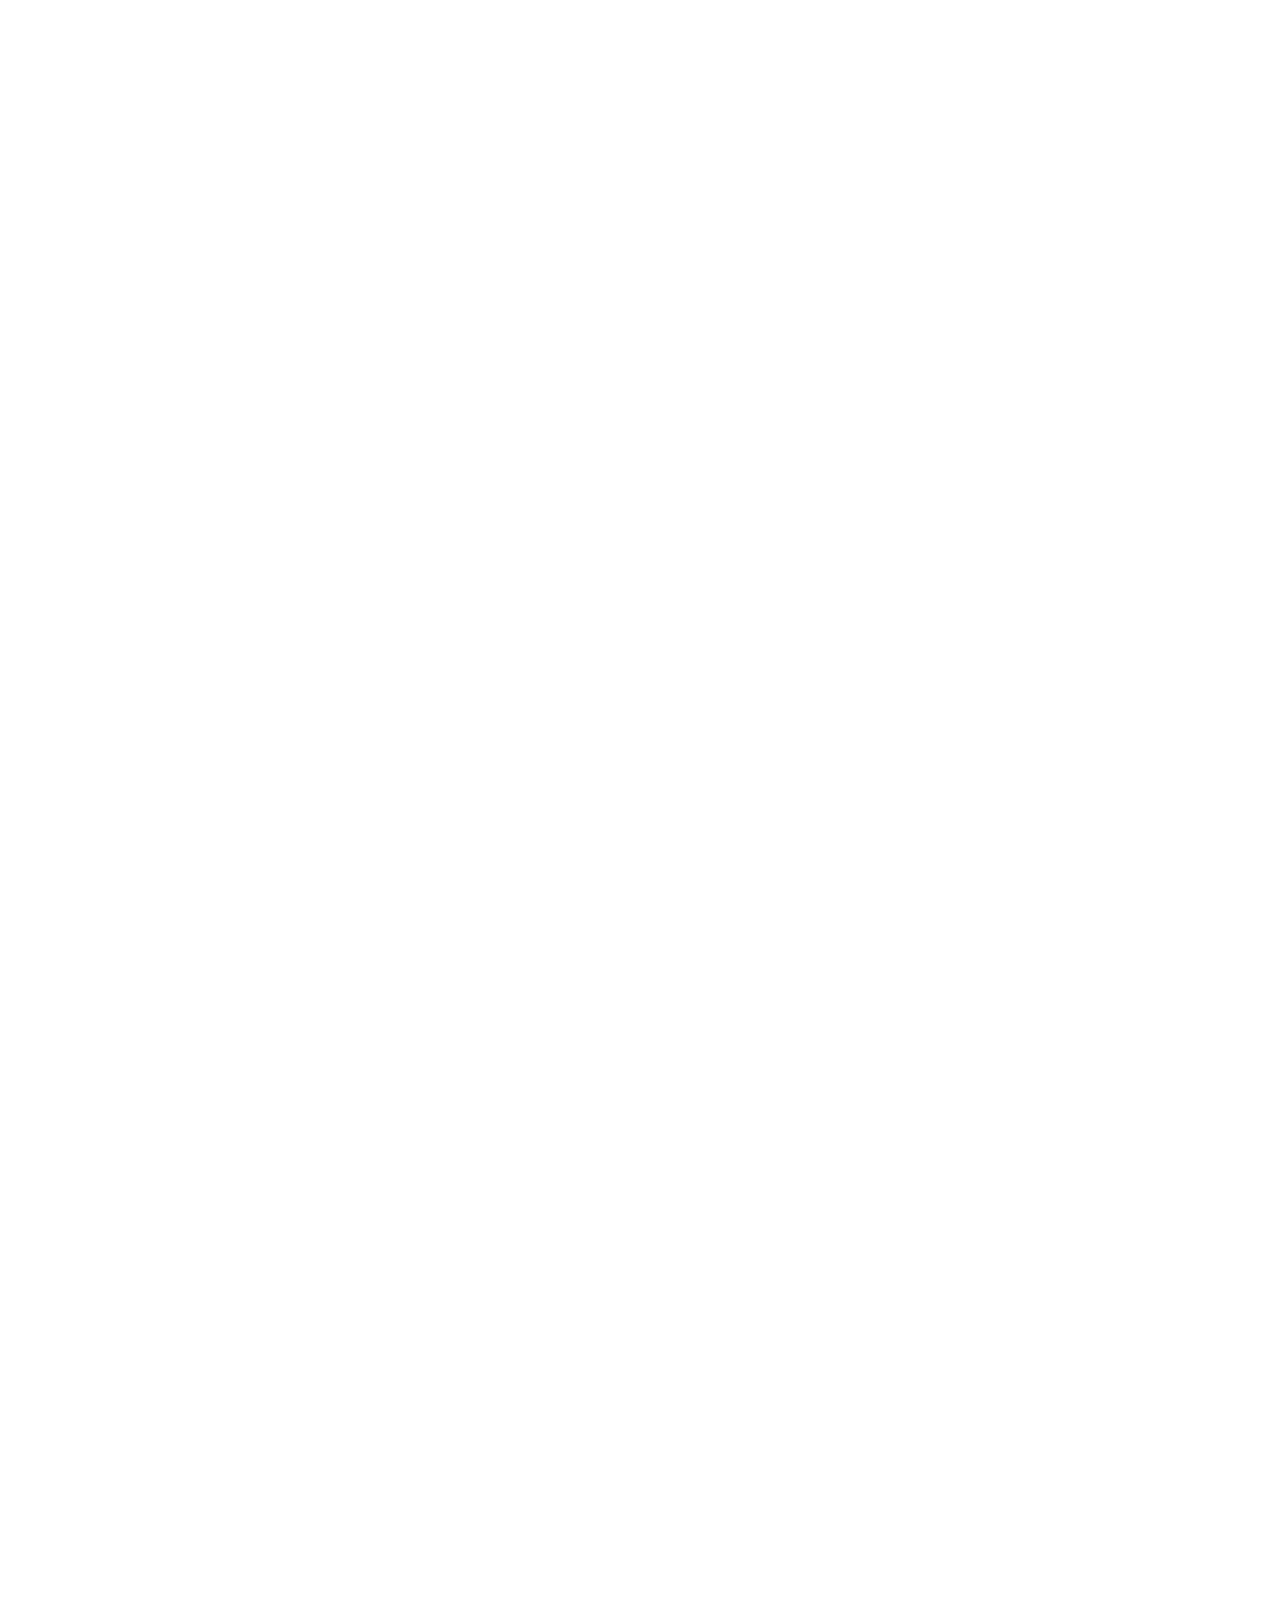
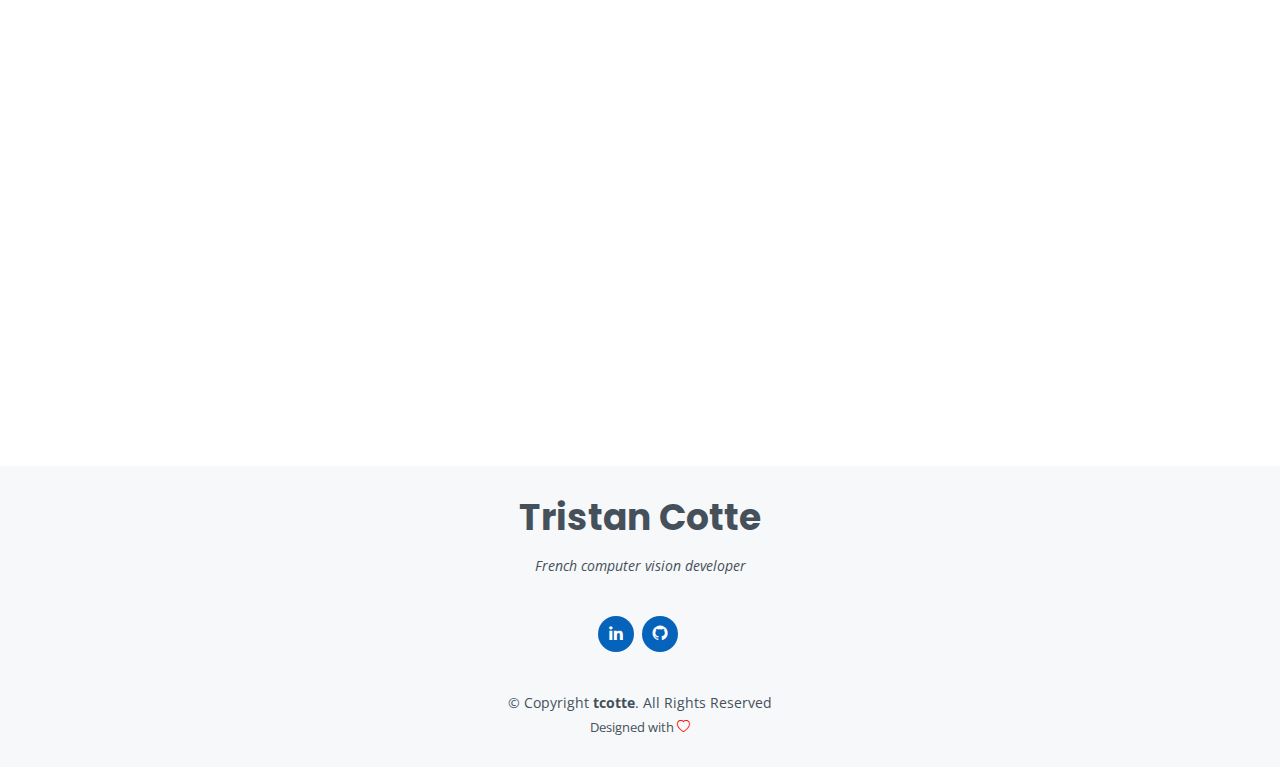
==== commit 02d77bb0: "finish draft for portfolio" ====
--- a/index.html
+++ b/index.html
@@ -345,8 +345,7 @@
                 <h4>Visual AI</h4>
                 <p>SGS</p>
                 <div class="portfolio-links">
-                  <a href="assets/img/portfolio/portfolio-1.jpg" data-gallery="portfolioGallery" class="portfolio-lightbox" title="visual_ai"><i class="bx bx-plus"></i></a>
-                  <a href="visual_ai.html" class="portfolio-details-lightbox" data-glightbox="type: external" title="Portfolio Details"><i class="bx bx-link"></i></a>
+                  <a href="visual_ai.html" class="portfolio-details-lightbox" data-glightbox="type: external" title="Portfolio Details"><i class="bx bx-plus"></i></a>
                 </div>
               </div>
             </div>
@@ -359,26 +358,12 @@
                 <h4>Bacteria detection</h4>
                 <p>SGS</p>
                 <div class="portfolio-links">
-                  <a href="assets/img/portfolio/bacterias.PNG" data-gallery="portfolioGallery" class="portfolio-lightbox" title="Web 3"><i class="bx bx-plus"></i></a>
-                  <a href="bacterias_details.html" class="portfolio-details-lightbox" data-glightbox="type: external" title="Portfolio Details"><i class="bx bx-link"></i></a>
-                </div>
-              </div>
-            </div>
-          </div>
-
-<!--          <div class="col-lg-4 col-md-6 portfolio-item filter-pro">-->
-<!--            <div class="portfolio-wrap">-->
-<!--              <img src="assets/img/portfolio/portfolio-3.jpg" class="img-fluid" alt="">-->
-<!--              <div class="portfolio-info">-->
-<!--                <h4>Photomembrane</h4>-->
-<!--                <p>App</p>-->
-<!--                <div class="portfolio-links">-->
-<!--                  <a href="assets/img/portfolio/portfolio-3.jpg" data-gallery="portfolioGallery" class="portfolio-lightbox" title="App 2"><i class="bx bx-plus"></i></a>-->
-<!--                  <a href="portfolio-details.html" class="portfolio-details-lightbox" data-glightbox="type: external" title="Portfolio Details"><i class="bx bx-link"></i></a>-->
-<!--                </div>-->
-<!--              </div>-->
-<!--            </div>-->
-<!--          </div>-->
+                  <a href="bacterias_details.html" class="portfolio-details-lightbox" data-glightbox="type: external" title="Portfolio Details"><i class="bx bx-plus"></i></a>
+                </div>
+              </div>
+            </div>
+          </div>
+
 
           <div class="col-lg-4 col-md-6 portfolio-item filter-school">
             <div class="portfolio-wrap">
@@ -387,8 +372,7 @@
                 <h4>Assign job category</h4>
                 <p>INSA Toulouse</p>
                 <div class="portfolio-links">
-                  <a href="assets/img/portfolio/job-description.jpg" data-gallery="portfolioGallery" class="portfolio-lightbox" title="Card 2"><i class="bx bx-plus"></i></a>
-                  <a href="portfolio-details.html" class="portfolio-details-lightbox" data-glightbox="type: external" title="Portfolio Details"><i class="bx bx-link"></i></a>
+                  <a href="job_description_details.html" class="portfolio-details-lightbox" data-glightbox="type: external" title="Portfolio Details"><i class="bx bx-plus"></i></a>
                 </div>
               </div>
             </div>
@@ -398,11 +382,10 @@
             <div class="portfolio-wrap">
               <img src="assets/img/portfolio/velotoulouse.jpg" class="img-fluid" alt="" style="background-color: white;">
               <div class="portfolio-info">
-                <h4>Velib predictions</h4>
+                <h4>Velib' predictions</h4>
                 <p>INSA Toulouse</p>
                 <div class="portfolio-links">
-                  <a href="assets/img/portfolio/velotoulouse.jpg" data-gallery="portfolioGallery" class="portfolio-lightbox" title="Web 2"><i class="bx bx-plus"></i></a>
-                  <a href="portfolio-details.html" class="portfolio-details-lightbox" data-glightbox="type: external" title="Portfolio Details"><i class="bx bx-link"></i></a>
+                  <a href="velib-details.html" class="portfolio-details-lightbox" data-glightbox="type: external" title="Portfolio Details"><i class="bx bx-plus"></i></a>
                 </div>
               </div>
             </div>
@@ -415,8 +398,7 @@
                 <h4>Fake or real news ?</h4>
                 <p>App</p>
                 <div class="portfolio-links">
-                  <a href="assets/img/portfolio/Real_Fake.png" data-gallery="portfolioGallery" class="portfolio-lightbox" title="App 3"><i class="bx bx-plus"></i></a>
-                  <a href="portfolio-details.html" class="portfolio-details-lightbox" data-glightbox="type: external" title="Portfolio Details"><i class="bx bx-link"></i></a>
+                  <a href="fake_or_real-details.html" class="portfolio-details-lightbox" data-glightbox="type: external" title="Portfolio Details"><i class="bx bx-plus"></i></a>
                 </div>
               </div>
             </div>
@@ -429,8 +411,7 @@
                 <h4>Our Project</h4>
                 <p>Card</p>
                 <div class="portfolio-links">
-                  <a href="assets/img/portfolio/our_project.png" data-gallery="portfolioGallery" class="portfolio-lightbox" title="Card 1"><i class="bx bx-plus"></i></a>
-                  <a href="our_project_details.html" class="portfolio-details-lightbox" data-glightbox="type: external" title="Portfolio Details"><i class="bx bx-link"></i></a>
+                  <a href="our_project_details.html" class="portfolio-details-lightbox" data-glightbox="type: external" title="Portfolio Details"><i class="bx bx-plus"></i></a>
                 </div>
               </div>
             </div>
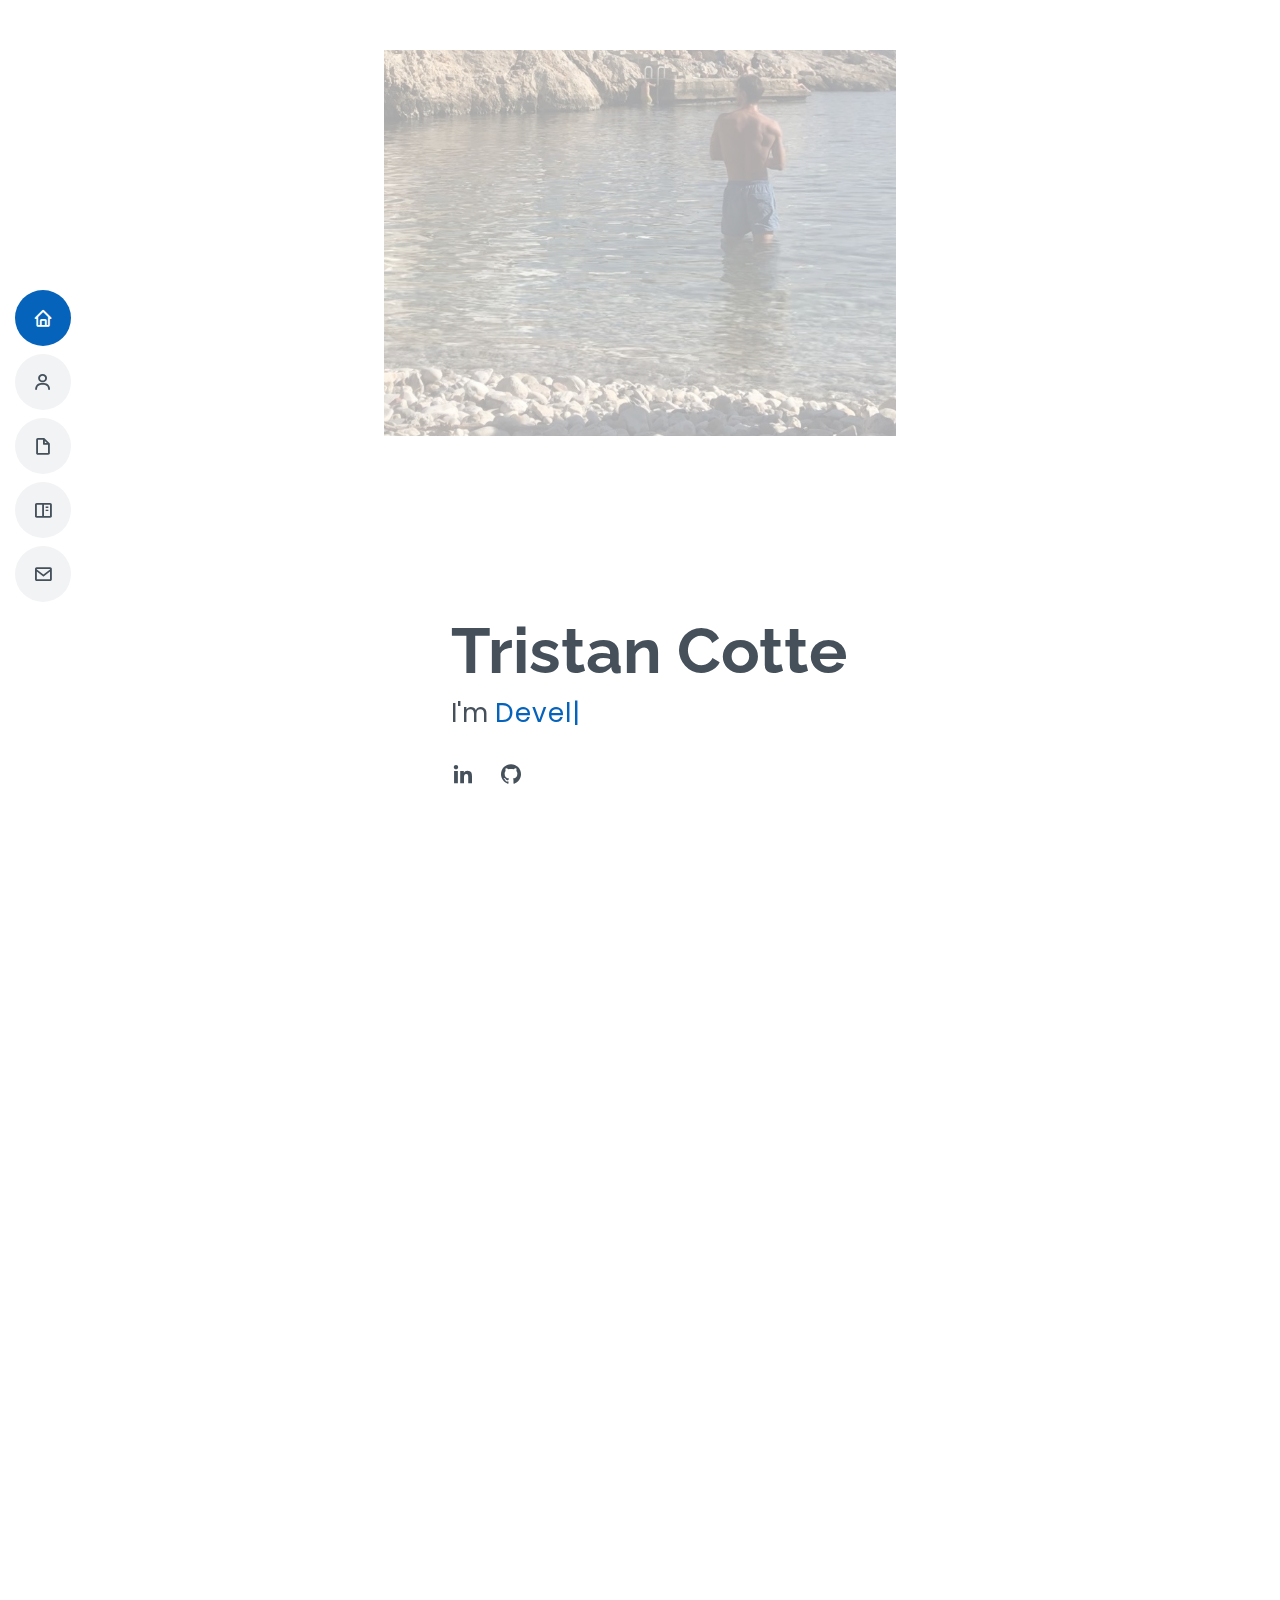
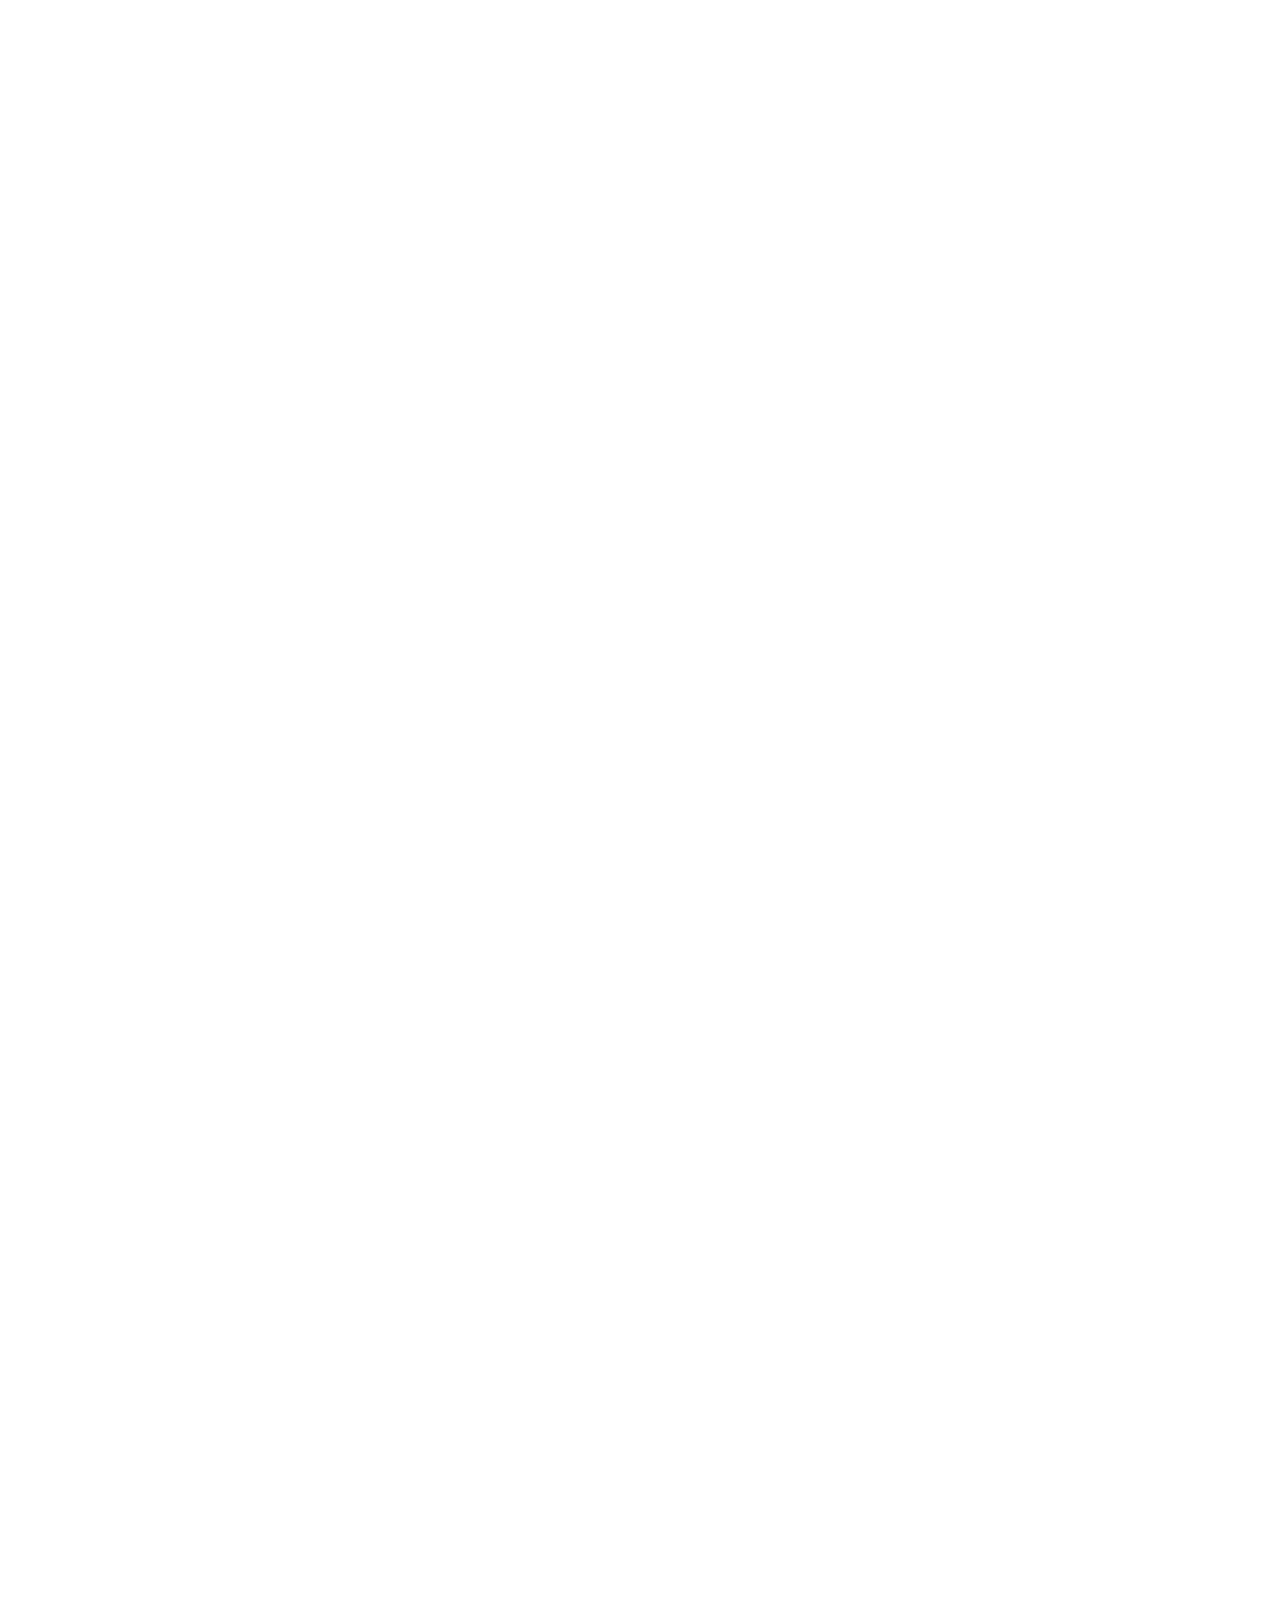
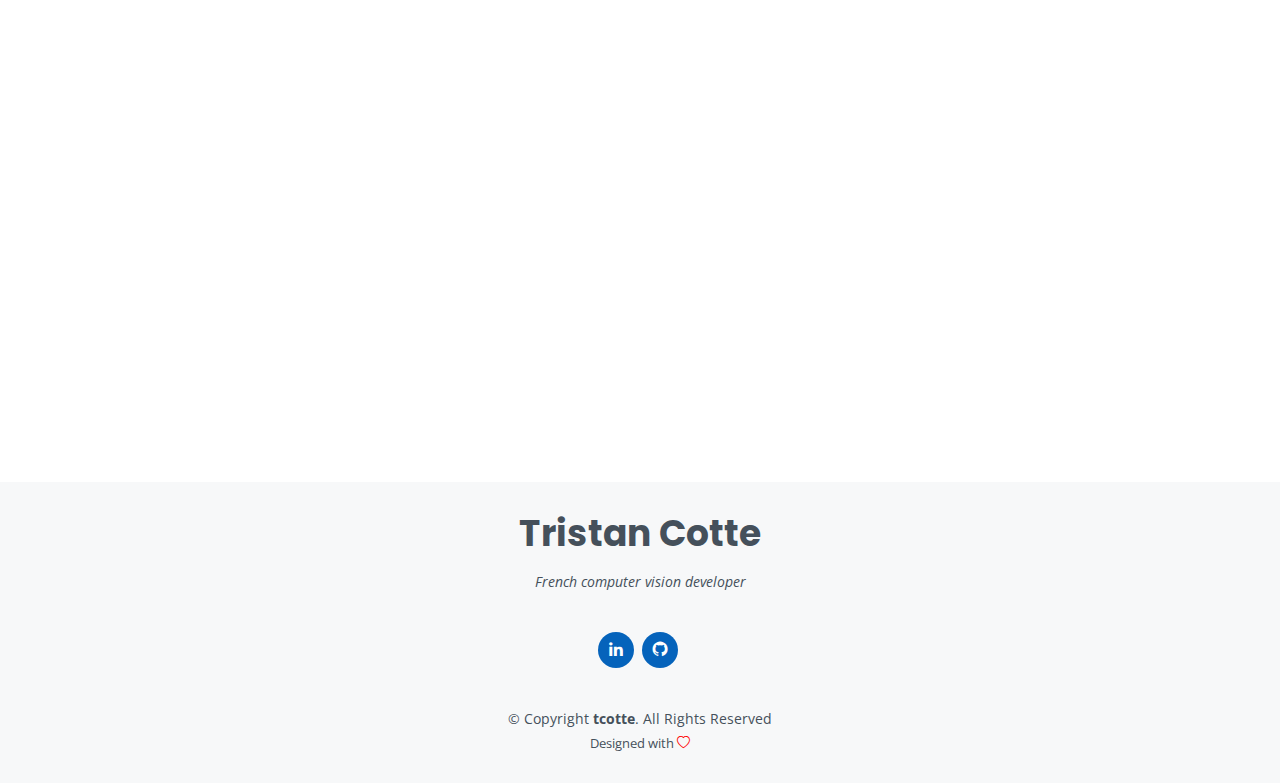
==== commit fd410494: "mail" ====
--- a/index.html
+++ b/index.html
@@ -568,11 +568,11 @@
               <div class="form-group mt-3">
                 <textarea class="form-control" name="message" rows="5" placeholder="Message" required></textarea>
               </div>
-<!--              <div class="my-3">-->
+              <div class="my-3">
 <!--                <div class="loading">Loading</div>-->
 <!--                <div class="error-message"></div>-->
 <!--                <div class="sent-message">Your message has been sent. Thank you!</div>-->
-<!--              </div>-->
+              </div>
               <div class="text-center"><button type="submit" id="button_submit">Send Message</button></div>
             </form>
 
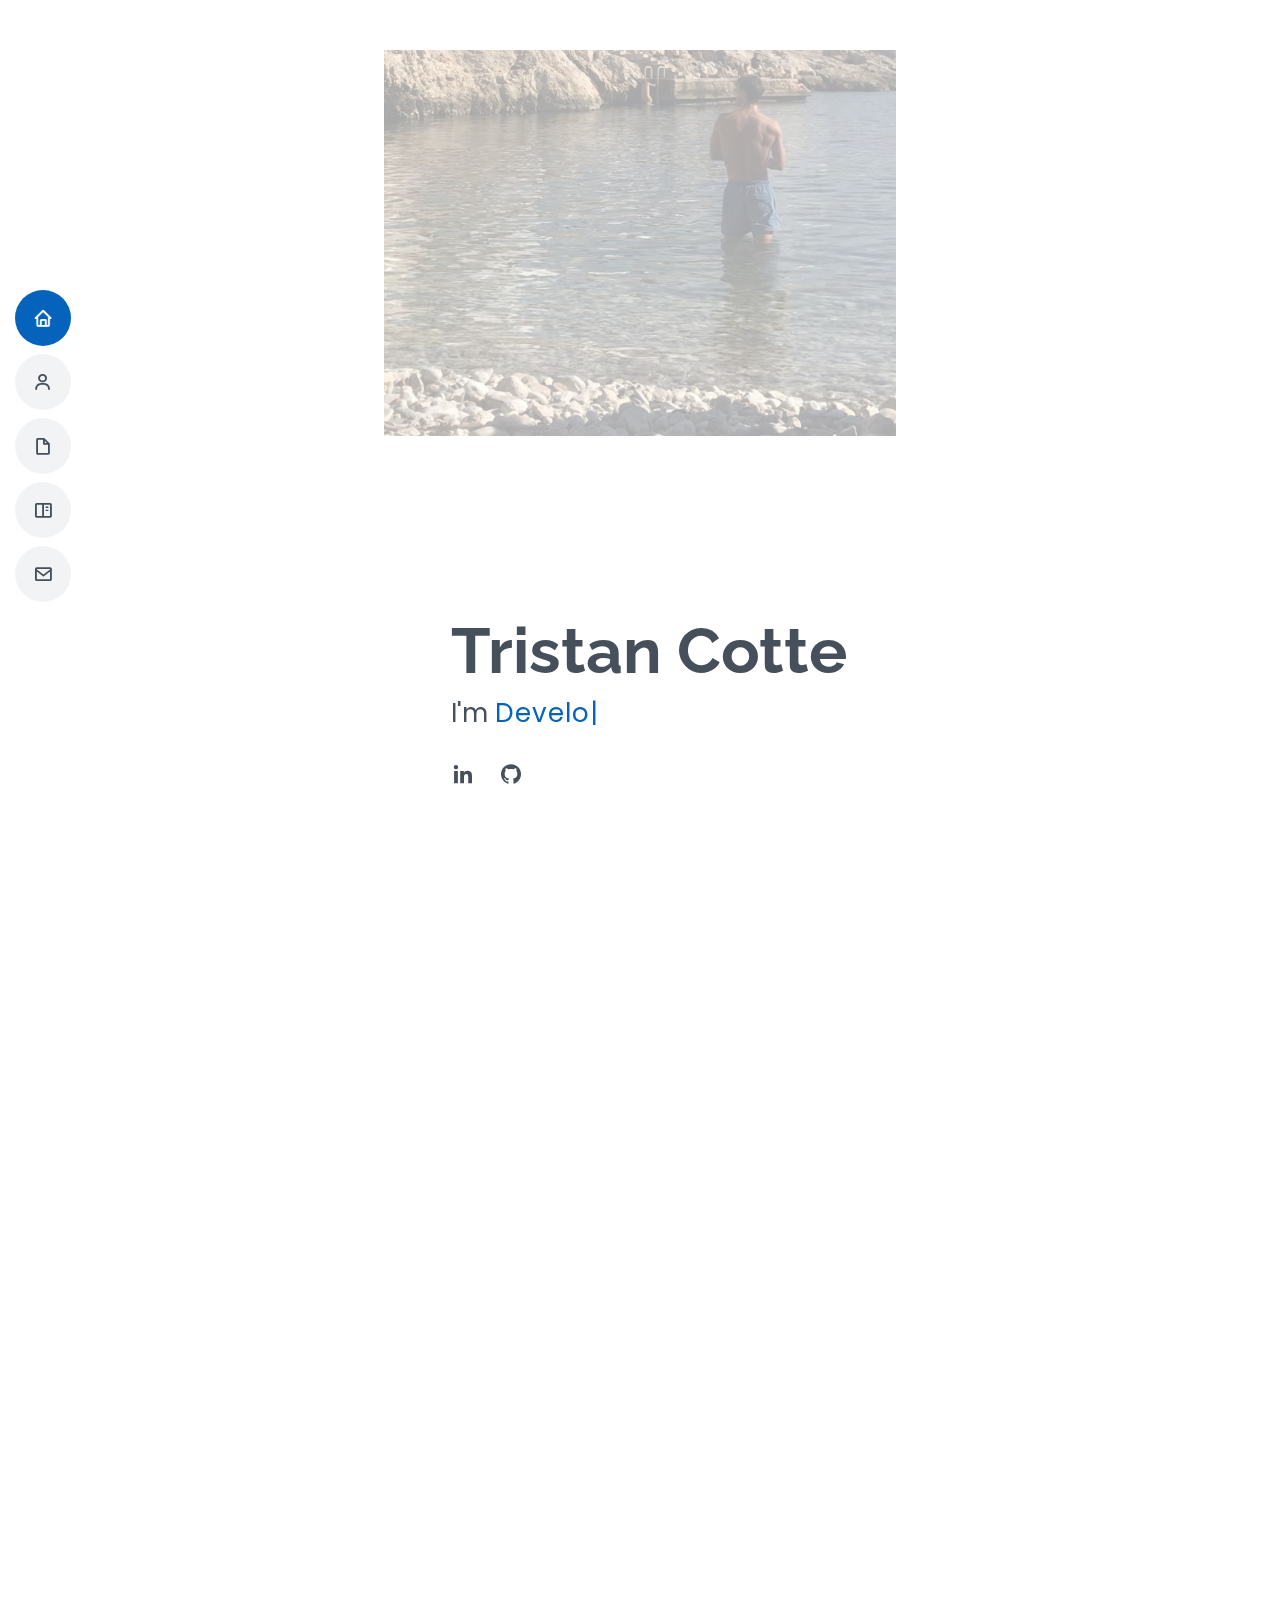
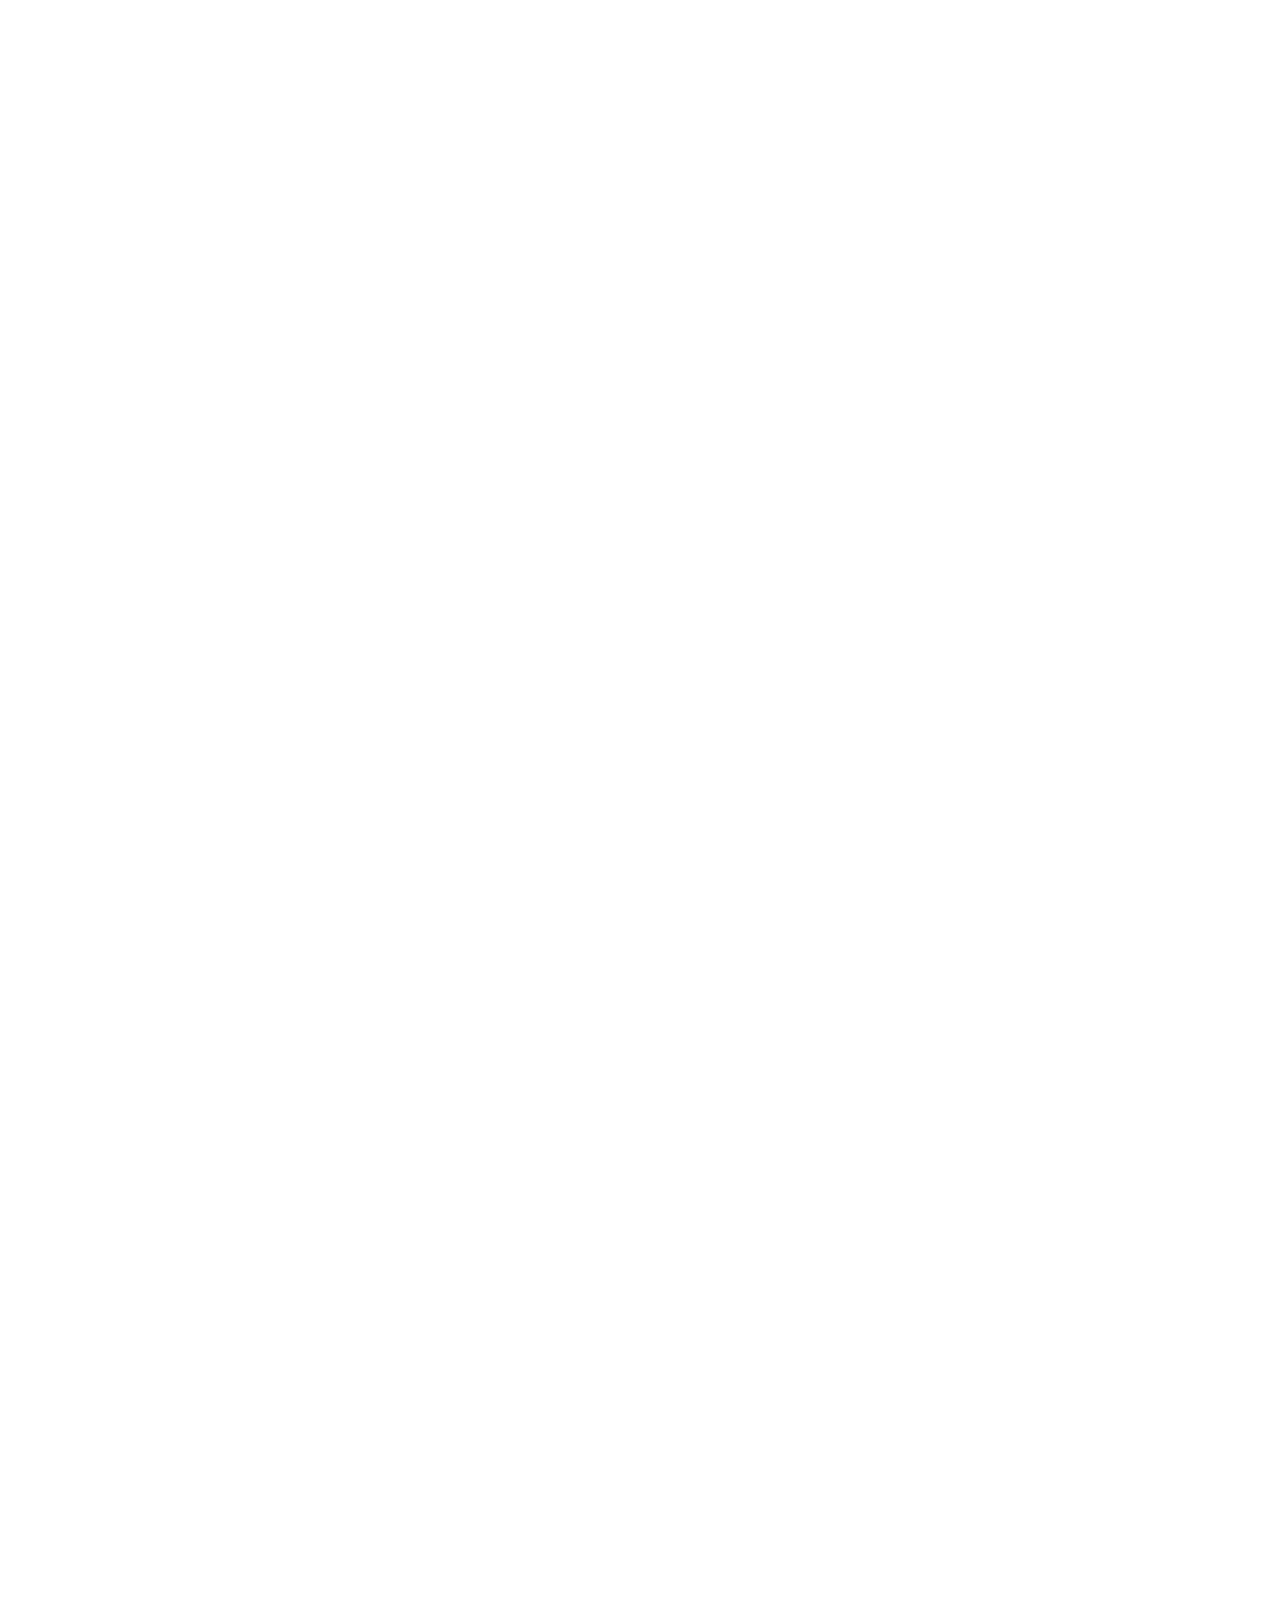
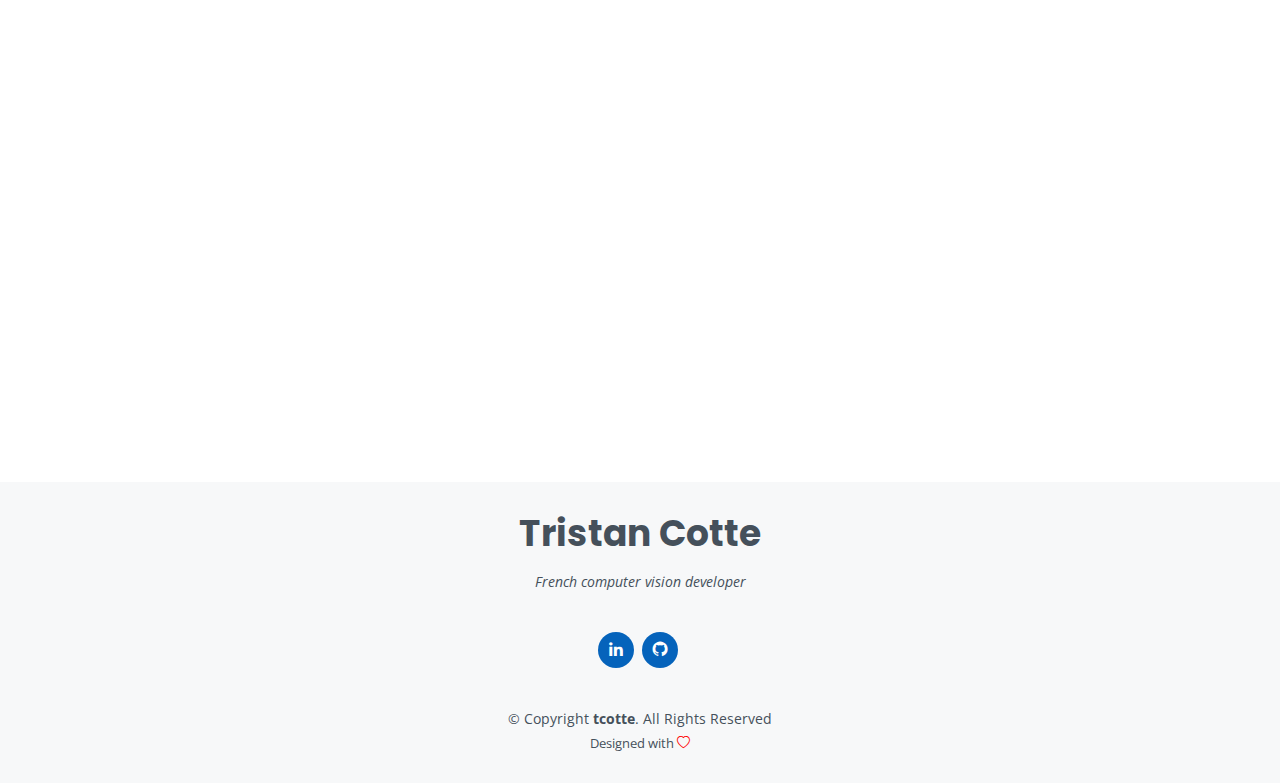
==== commit e14a4de4: "mail" ====
--- a/index.html
+++ b/index.html
@@ -569,11 +569,11 @@
                 <textarea class="form-control" name="message" rows="5" placeholder="Message" required></textarea>
               </div>
               <div class="my-3">
-<!--                <div class="loading">Loading</div>-->
-<!--                <div class="error-message"></div>-->
-<!--                <div class="sent-message">Your message has been sent. Thank you!</div>-->
-              </div>
-              <div class="text-center"><button type="submit" id="button_submit">Send Message</button></div>
+                <div class="loading">Loading</div>
+                <div class="error-message"></div>
+                <div class="sent-message">Your message has been sent. Thank you!</div>
+              </div>
+              <div class="text-center"><button type="submit">Send Message</button></div>
             </form>
 
           </div>
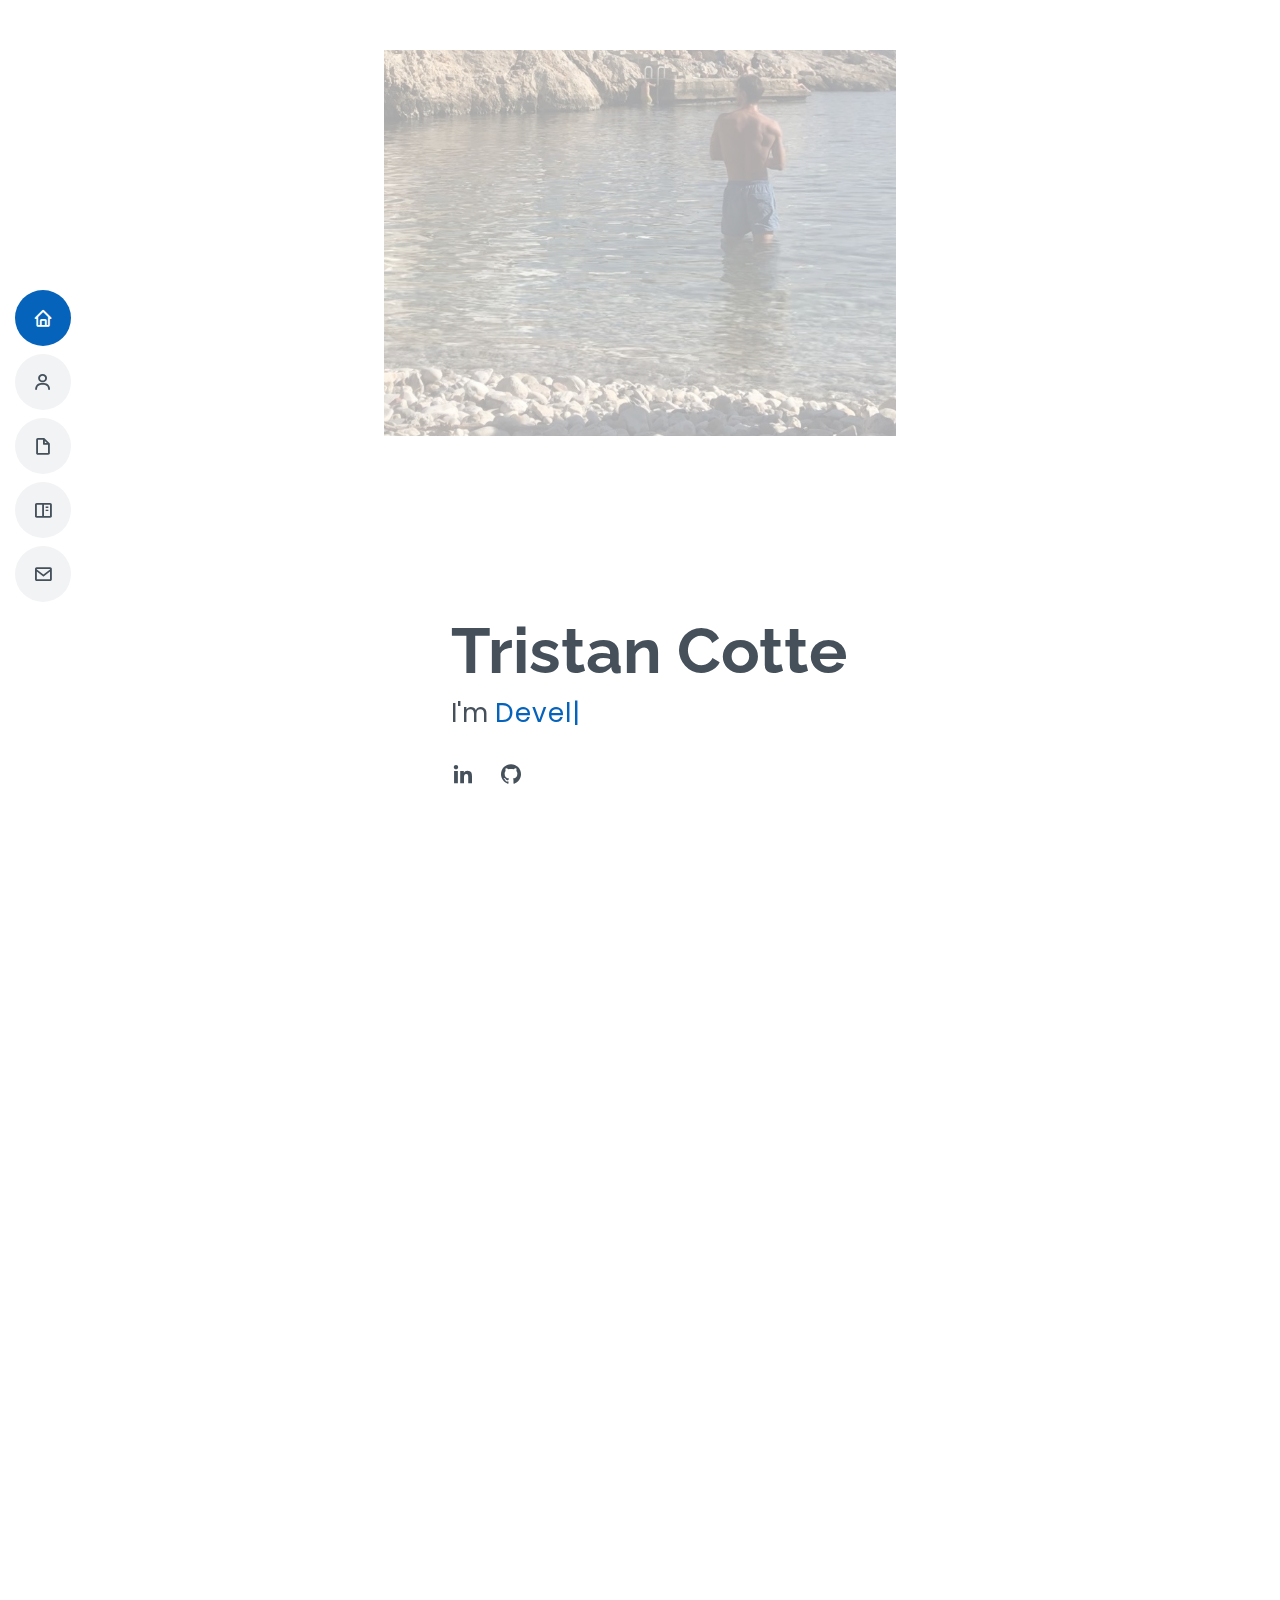
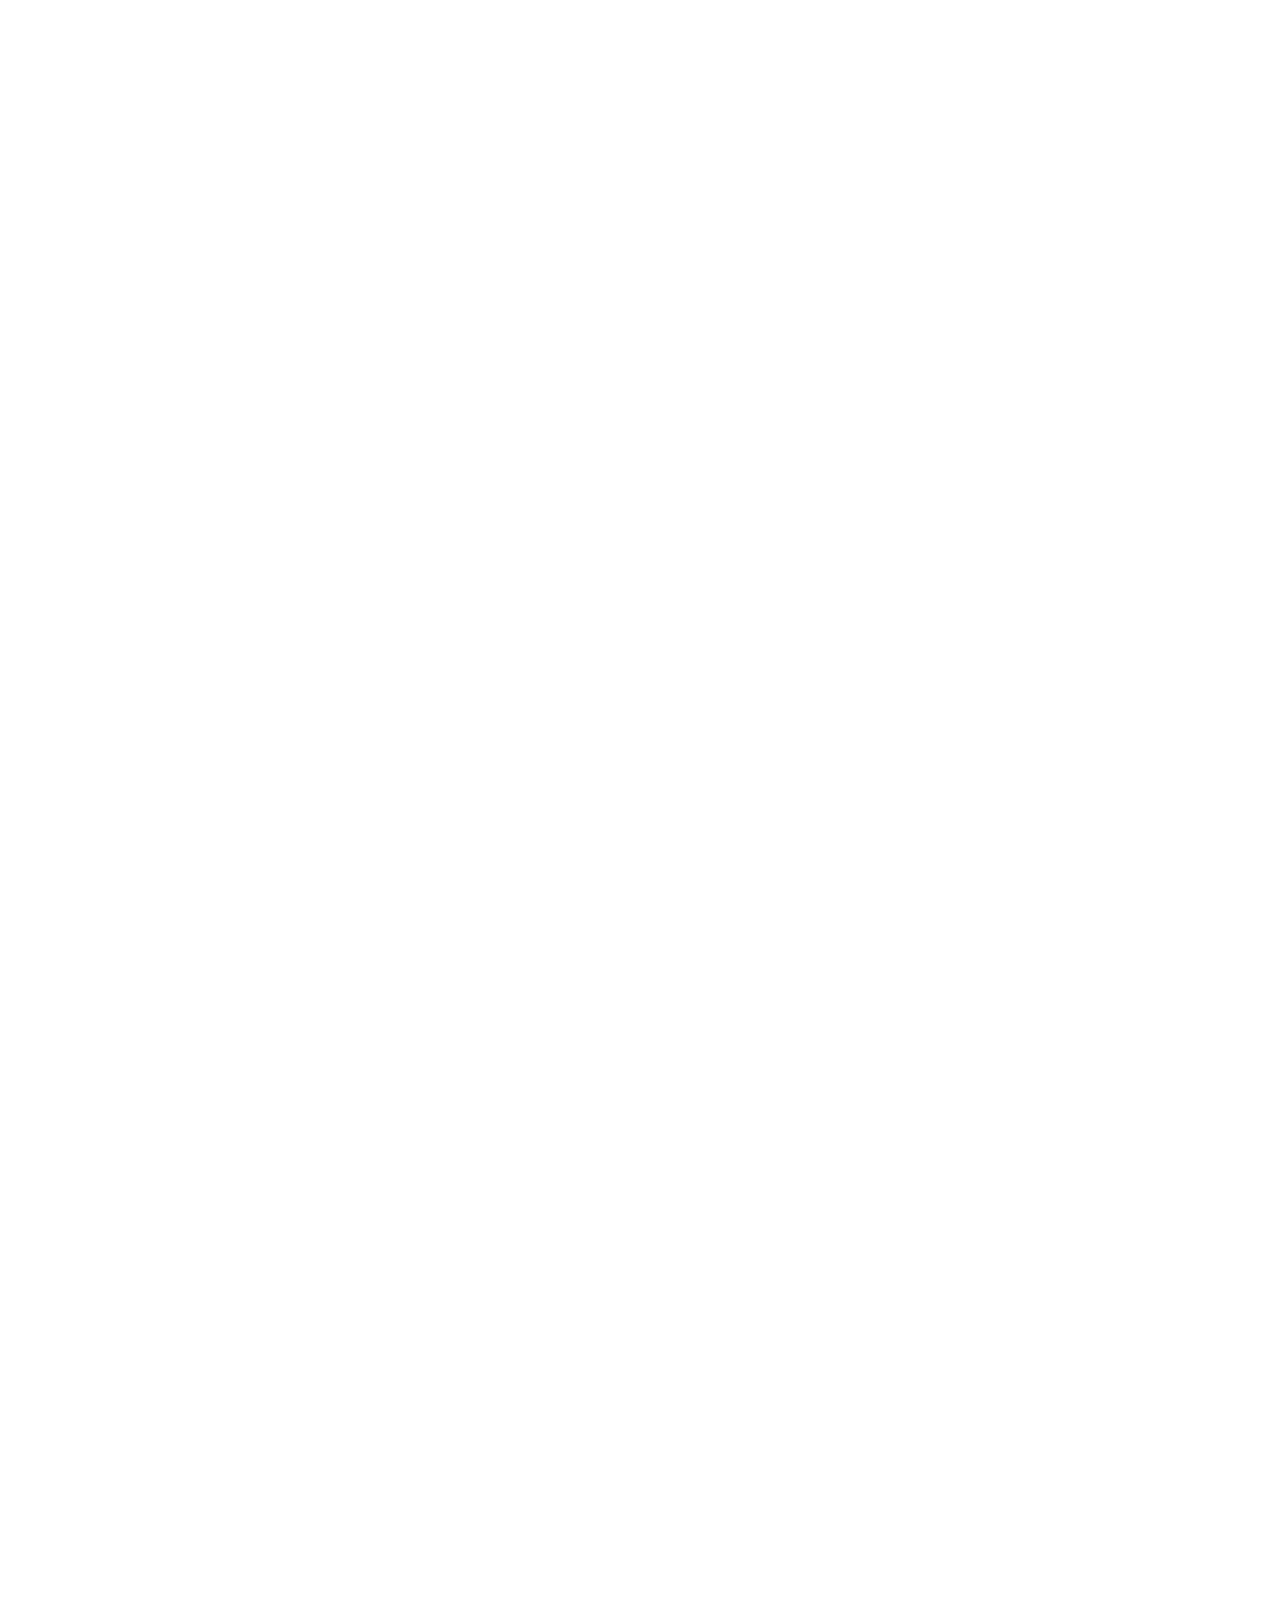
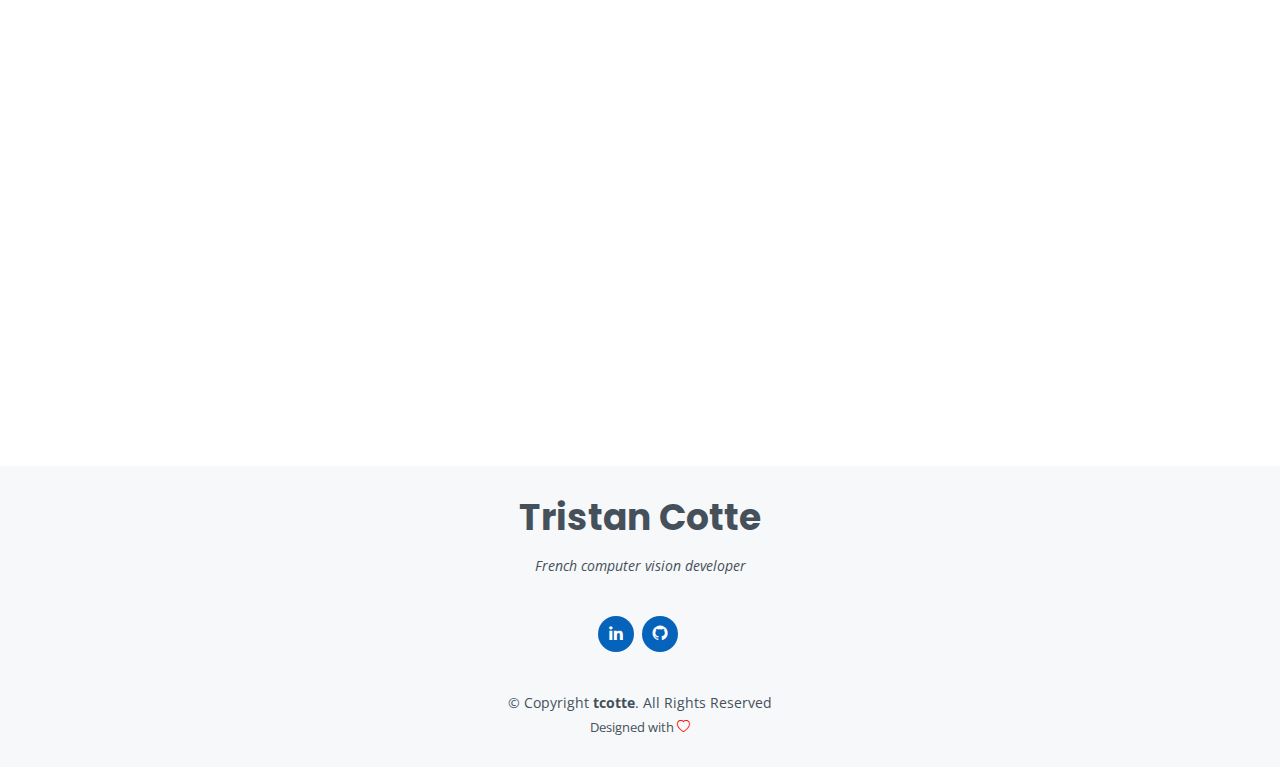
==== commit 171ff5fa: "finish form email" ====
--- a/index.html
+++ b/index.html
@@ -553,7 +553,7 @@
 
           <div class="col-lg-8 mt-5 mt-lg-0">
 
-            <form action="https://formspree.io/f/xqkneqrw" method="POST" role="form" class="php-email-form">
+            <form action="https://formspree.io/f/xqkneqrw" method="POST" class="php-email-form" id="my-form">
               <div class="row">
                 <div class="col-md-6 form-group">
                   <input type="text" name="name" class="form-control" id="name" placeholder="Your Name" required>
@@ -563,16 +563,16 @@
                 </div>
               </div>
               <div class="form-group mt-3">
-                <input type="text" class="form-control" name="subject" id="subject" placeholder="Subject" required>
+                <input type="text" class="form-control" name="_subject" id="subject" placeholder="Subject" required>
               </div>
               <div class="form-group mt-3">
                 <textarea class="form-control" name="message" rows="5" placeholder="Message" required></textarea>
               </div>
-              <div class="my-3">
-                <div class="loading">Loading</div>
-                <div class="error-message"></div>
-                <div class="sent-message">Your message has been sent. Thank you!</div>
-              </div>
+<!--              <div class="my-3">-->
+<!--                <div class="loading">Loading</div>-->
+<!--                <div class="error-message"></div>-->
+<!--                <div class="sent-message">Your message has been sent. Thank you!</div>-->
+<!--              </div>-->
               <div class="text-center"><button type="submit">Send Message</button></div>
             </form>
 
@@ -612,6 +612,7 @@
   <a href="#" class="back-to-top d-flex align-items-center justify-content-center"><i class="bi bi-arrow-up-short"></i></a>
 
   <!-- Vendor JS Files -->
+
   <script src="assets/vendor/purecounter/purecounter.js"></script>
   <script src="assets/vendor/aos/aos.js"></script>
   <script src="assets/vendor/bootstrap/js/bootstrap.bundle.min.js"></script>
@@ -621,6 +622,7 @@
   <script src="assets/vendor/typed.js/typed.min.js"></script>
   <script src="assets/vendor/waypoints/noframework.waypoints.js"></script>
   <script src="assets/vendor/php-email-form/validate.js"></script>
+  <script src="assets/js/form.js"></script>
 
   <!-- Template Main JS File -->
   <script src="assets/js/main.js"></script>
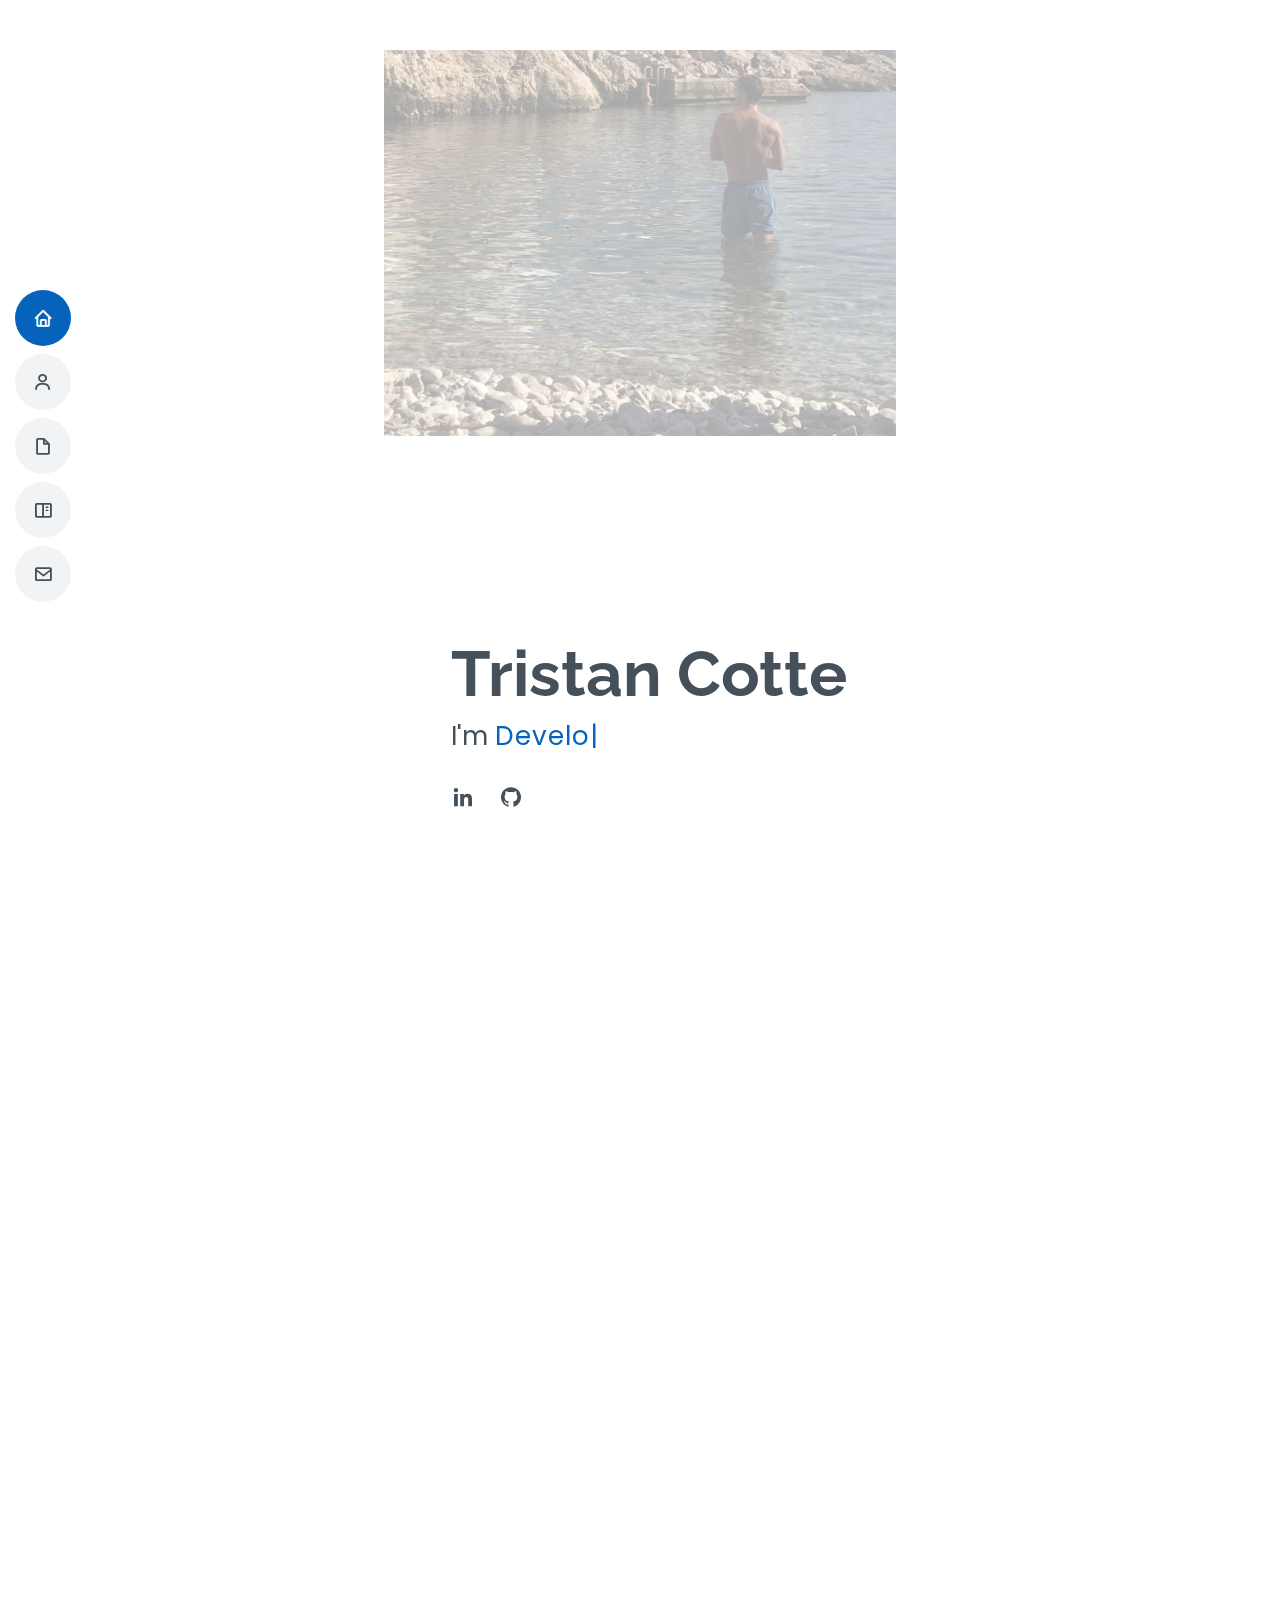
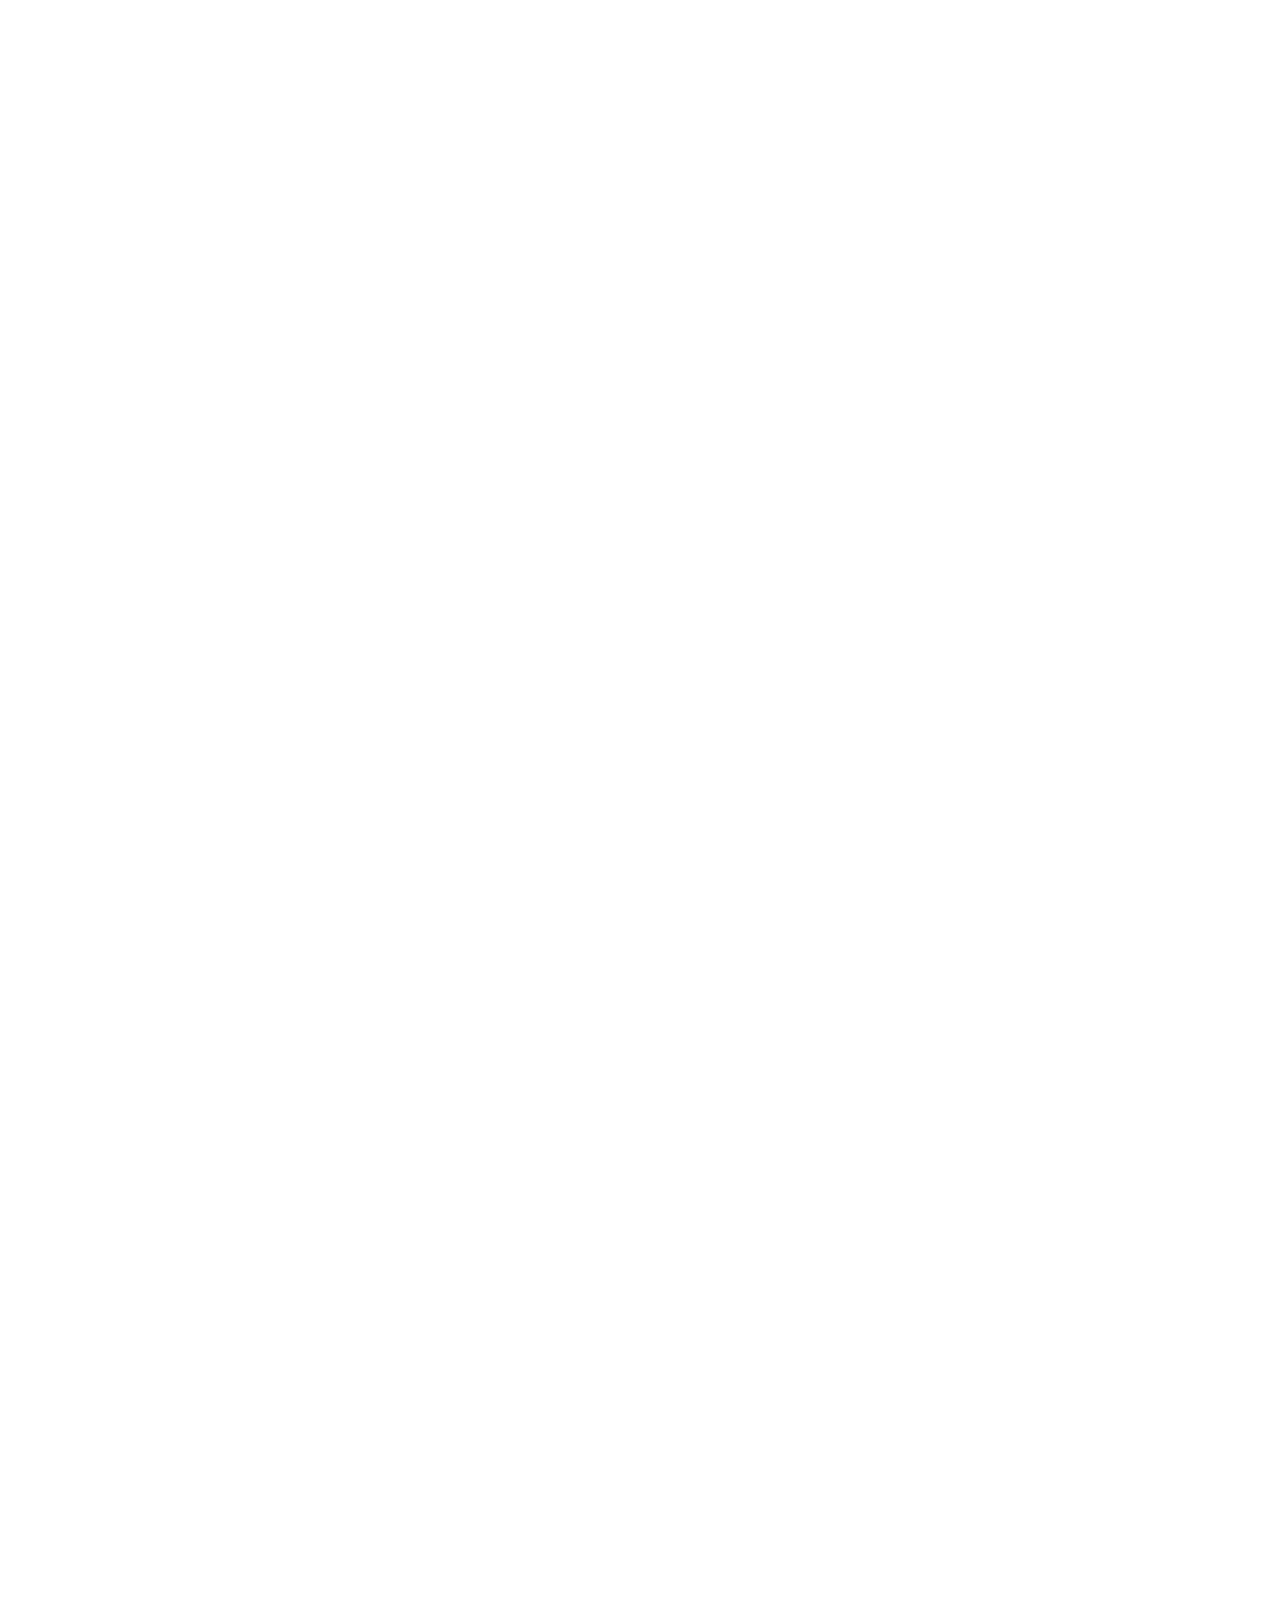
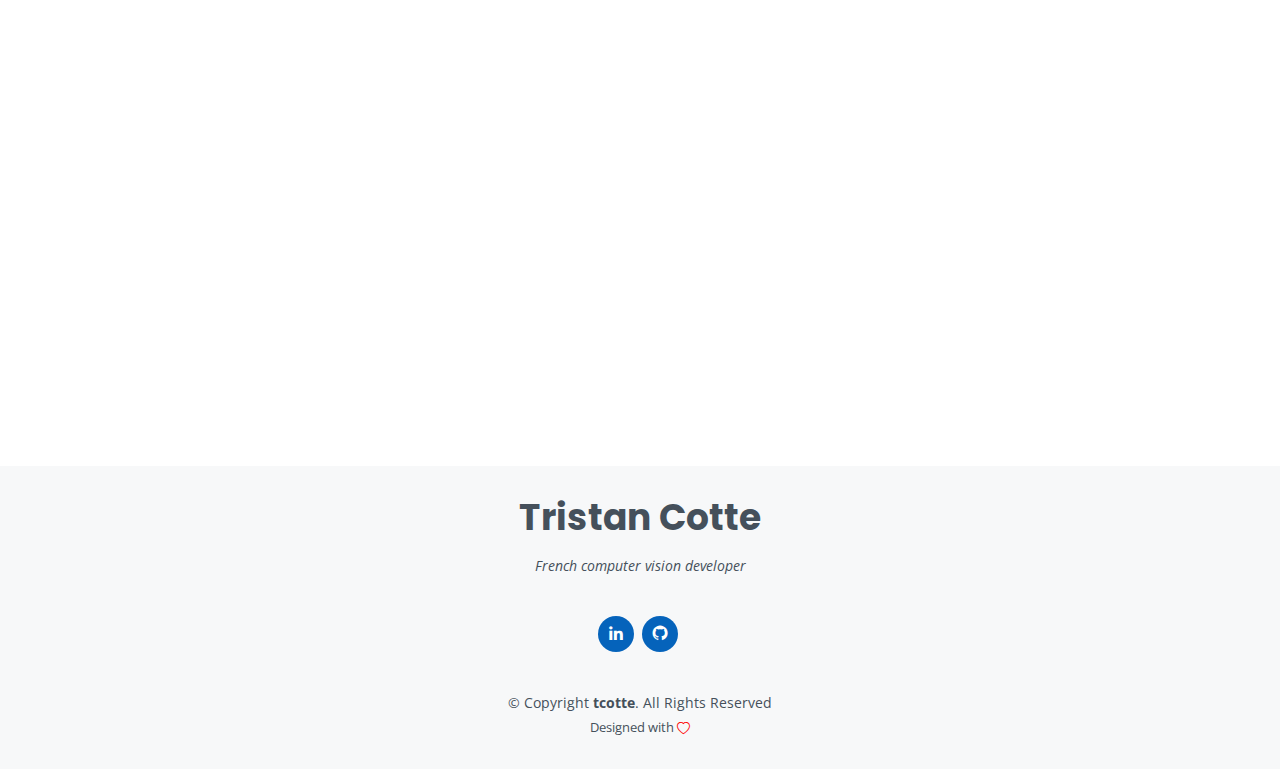
==== commit 2d8825f6: "Wait for section about" ====
--- a/index.html
+++ b/index.html
@@ -48,7 +48,7 @@
     <nav id="navbar" class="navbar nav-menu">
       <ul>
         <li><a href="#hero" class="nav-link scrollto active"><i class="bx bx-home"></i> <span>Home</span></a></li>
-        <li><a href="#about" class="nav-link scrollto"><i class="bx bx-user"></i> <span>About</span></a></li>
+        <li><a href="#about" class="nav-link scrollto" id="about_button"><i class="bx bx-user"></i> <span>About</span></a></li>
         <li><a href="#resume" class="nav-link scrollto"><i class="bx bx-file-blank"></i> <span>Resume</span></a></li>
         <li><a href="#portfolio" class="nav-link scrollto"><i class="bx bx-book-content"></i> <span>Portfolio</span></a></li>
 <!--        <li><a href="#services" class="nav-link scrollto"><i class="bx bx-server"></i> <span>Services</span></a></li>-->
@@ -78,42 +78,73 @@
 
 <!--        <div class="section-title">-->
 <!--          <h2>About</h2>-->
-<!--          <p>Magnam dolores commodi suscipit. Necessitatibus eius consequatur ex aliquid fuga eum quidem. Sit sint consectetur velit. Quisquam quos quisquam cupiditate. Et nemo qui impedit suscipit alias ea. Quia fugiat sit in iste officiis commodi quidem hic quas.</p>-->
+<!--          <p>French computer vision developer living in Marseille. <br>-->
+<!--            Scroll donw my portfolio to know more about me !-->
+<!--          </p>-->
 <!--        </div>-->
 
 <!--        <div class="row">-->
-<!--          <div class="col-lg-4">-->
-<!--            <img src="assets/img/profile-img.jpg" class="img-fluid" alt="">-->
-<!--          </div>-->
-<!--          <div class="col-lg-8 pt-4 pt-lg-0 content">-->
-<!--            <h3>UI/UX Designer &amp; Web Developer.</h3>-->
-<!--            <p class="fst-italic">-->
-<!--              Lorem ipsum dolor sit amet, consectetur adipiscing elit, sed do eiusmod tempor incididunt ut labore et dolore-->
-<!--              magna aliqua.-->
-<!--            </p>-->
+<!--          <div class="col-lg-6 pt-4 pt-lg-0 content">-->
+<!--            <h3>Computer vision developer</h3>-->
+<!--            <br>-->
+<!--            &lt;!&ndash;            <p class="fst-italic">&ndash;&gt;-->
+<!--            &lt;!&ndash;              Lorem ipsum dolor sit amet, consectetur adipiscing elit, sed do eiusmod tempor incididunt ut labore et dolore&ndash;&gt;-->
+<!--            &lt;!&ndash;              magna aliqua.&ndash;&gt;-->
+<!--            &lt;!&ndash;            </p>&ndash;&gt;-->
 <!--            <div class="row">-->
 <!--              <div class="col-lg-6">-->
 <!--                <ul>-->
-<!--                  <li><i class="bi bi-chevron-right"></i> <strong>Birthday:</strong> <span>1 May 1995</span></li>-->
-<!--                  <li><i class="bi bi-chevron-right"></i> <strong>Website:</strong> <span>www.example.com</span></li>-->
-<!--                  <li><i class="bi bi-chevron-right"></i> <strong>Phone:</strong> <span>+123 456 7890</span></li>-->
-<!--                  <li><i class="bi bi-chevron-right"></i> <strong>City:</strong> <span>New York, USA</span></li>-->
+<!--                  <li><i class="bi bi-chevron-right"></i> <strong>Birthday:</strong> <span>April 18th</span></li>-->
+<!--                  <li><i class="bi bi-chevron-right"></i> <strong>Phone:</strong> <span>(+33)7 78 19 84 58</span></li>-->
+<!--                  <li><i class="bi bi-chevron-right"></i> <strong>City:</strong> <span>Marseille, France</span></li>-->
+<!--                  <li><i class="bi bi-chevron-right"></i> <strong>Age:</strong> <span>25</span></li>-->
+<!--                  <li><i class="bi bi-chevron-right"></i> <strong>Degree:</strong> <span>Specialized master</span></li>-->
+<!--                  <li><i class="bi bi-chevron-right"></i> <strong>Email:</strong> <span>tristan.cotte@outlook.fr</span></li>-->
+<!--                  <li><i class="bi bi-chevron-right"></i> <strong>Company:</strong> <span>SGS</span></li>-->
 <!--                </ul>-->
 <!--              </div>-->
-<!--              <div class="col-lg-6">-->
-<!--                <ul>-->
-<!--                  <li><i class="bi bi-chevron-right"></i> <strong>Age:</strong> <span>30</span></li>-->
-<!--                  <li><i class="bi bi-chevron-right"></i> <strong>Degree:</strong> <span>Master</span></li>-->
-<!--                  <li><i class="bi bi-chevron-right"></i> <strong>PhEmailone:</strong> <span>email@example.com</span></li>-->
-<!--                  <li><i class="bi bi-chevron-right"></i> <strong>Freelance:</strong> <span>Available</span></li>-->
-<!--                </ul>-->
-<!--              </div>-->
-<!--            </div>-->
-<!--            <p>-->
-<!--              Officiis eligendi itaque labore et dolorum mollitia officiis optio vero. Quisquam sunt adipisci omnis et ut. Nulla accusantium dolor incidunt officia tempore. Et eius omnis.-->
-<!--              Cupiditate ut dicta maxime officiis quidem quia. Sed et consectetur qui quia repellendus itaque neque. Aliquid amet quidem ut quaerat cupiditate. Ab et eum qui repellendus omnis culpa magni laudantium dolores.-->
-<!--            </p>-->
-<!--          </div>-->
+<!--            </div>-->
+<!--            &lt;!&ndash;            <p>&ndash;&gt;-->
+<!--            &lt;!&ndash;              Officiis eligendi itaque labore et dolorum mollitia officiis optio vero. Quisquam sunt adipisci omnis et ut. Nulla accusantium dolor incidunt officia tempore. Et eius omnis.&ndash;&gt;-->
+<!--            &lt;!&ndash;              Cupiditate ut dicta maxime officiis quidem quia. Sed et consectetur qui quia repellendus itaque neque. Aliquid amet quidem ut quaerat cupiditate. Ab et eum qui repellendus omnis culpa magni laudantium dolores.&ndash;&gt;-->
+<!--            &lt;!&ndash;            </p>&ndash;&gt;-->
+<!--          </div>-->
+
+<!--          <div class="col-lg-6 pt-4 pt-lg-0 content">-->
+<!--&lt;!&ndash;            <img src="assets/img/profile-img.jpg" class="img-fluid" alt="">&ndash;&gt;-->
+<!--            <h3>Centers of interest</h3>-->
+<!--            <ul>-->
+
+<!--              <div class="list-group list-group-checkable">-->
+<!--                <label class="list-group-item py-3" for="listGroupCheckableRadios1">-->
+<!--                  Football-->
+<!--                  <span class="d-block small opacity-50">Player in club</span>-->
+<!--                </label>-->
+<!--                <label class="list-group-item py-3" for="listGroupCheckableRadios2">-->
+<!--                  Natation-->
+<!--                </label>-->
+
+<!--                <label class="list-group-item py-3" for="listGroupCheckableRadios3">-->
+<!--                  Running-->
+<!--                </label>-->
+
+<!--                <label class="list-group-item py-3" for="listGroupCheckableRadios4">-->
+<!--                  Reading-->
+<!--                </label>-->
+
+<!--                <label class="list-group-item py-3" for="listGroupCheckableRadios4">-->
+<!--                  Deep learning-->
+<!--                </label>-->
+
+<!--                <label class="list-group-item py-3" for="listGroupCheckableRadios4">-->
+<!--                  Blockchain-->
+<!--                </label>-->
+<!--              </div>-->
+
+
+<!--            </ul>-->
+<!--          </div>-->
+
 <!--        </div>-->
 
 <!--      </div>-->
--- a/assets/css/style.css
+++ b/assets/css/style.css
@@ -258,7 +258,7 @@
 
     background-size: 40vw;
     padding-left: calc(-201px + 50vw);
-    padding-top: calc(47vh + 50px);
+    padding-top: calc(50vh + 70px);
   }
 }
 
@@ -1083,4 +1083,68 @@
 }
 #footer .credits {
   font-size: 13px;
+}
+
+
+/*boxes*/
+.b-example-divider {
+  height: 3rem;
+  background-color: rgba(0, 0, 0, .1);
+  border: solid rgba(0, 0, 0, .15);
+  border-width: 1px 0;
+  box-shadow: inset 0 .5em 1.5em rgba(0, 0, 0, .1), inset 0 .125em .5em rgba(0, 0, 0, .15);
+}
+
+.bi {
+  vertical-align: -.125em;
+  fill: currentColor;
+}
+
+.opacity-50 { opacity: .5; }
+.opacity-75 { opacity: .75; }
+
+.list-group {
+  width: auto;
+  max-width: 460px;
+  margin: 4rem auto;
+}
+
+.form-check-input:checked + .form-checked-content {
+  opacity: .5;
+}
+
+.form-check-input-placeholder {
+  pointer-events: none;
+  border-style: dashed;
+}
+[contenteditable]:focus {
+  outline: 0;
+}
+
+.list-group-checkable {
+  display: grid;
+  gap: .5rem;
+  border: 0;
+}
+.list-group-checkable .list-group-item {
+  cursor: pointer;
+  border-radius: .5rem;
+}
+.list-group-item-check {
+  position: absolute;
+  clip: rect(0, 0, 0, 0);
+  pointer-events: none;
+}
+.list-group-item-check:hover + .list-group-item {
+  background-color: var(--bs-light);
+}
+.list-group-item-check:checked + .list-group-item {
+  color: #fff;
+  background-color: var(--bs-blue);
+}
+.list-group-item-check[disabled] + .list-group-item,
+.list-group-item-check:disabled + .list-group-item {
+  pointer-events: none;
+  filter: none;
+  opacity: .5;
 }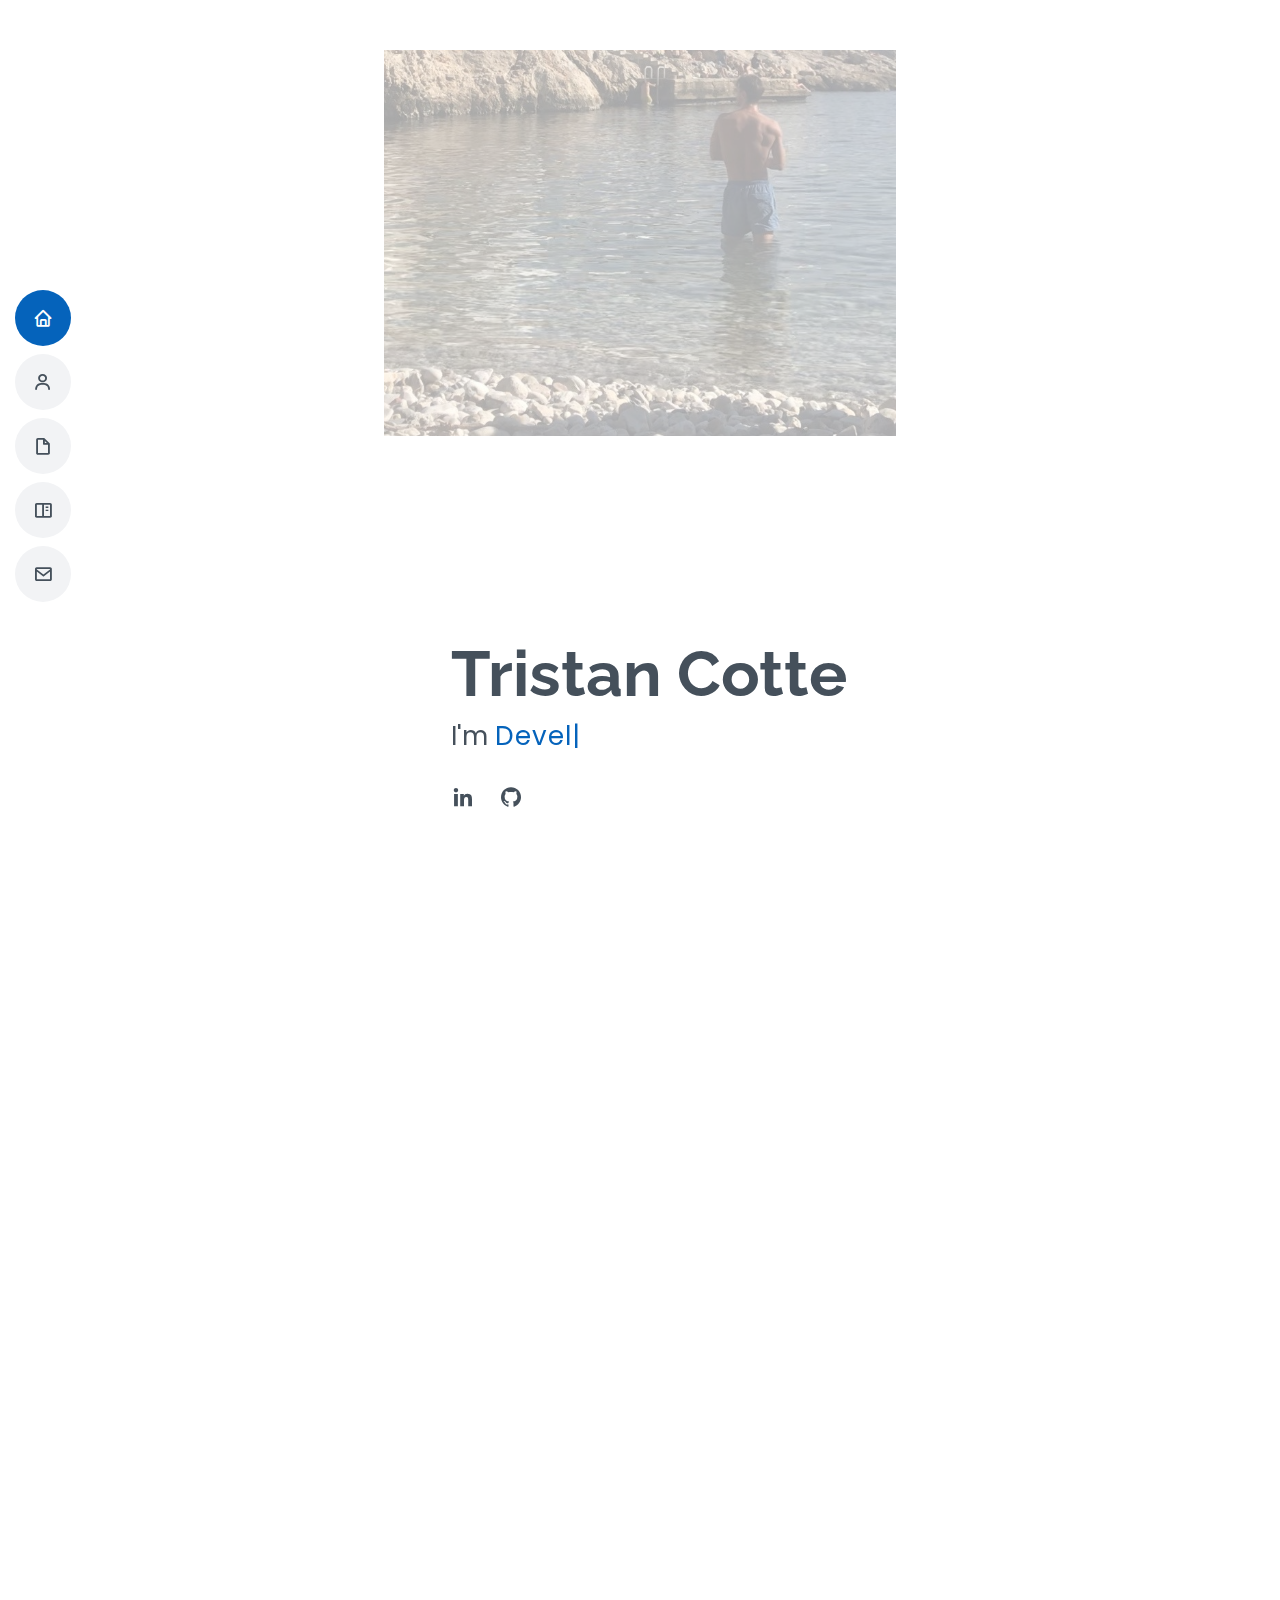
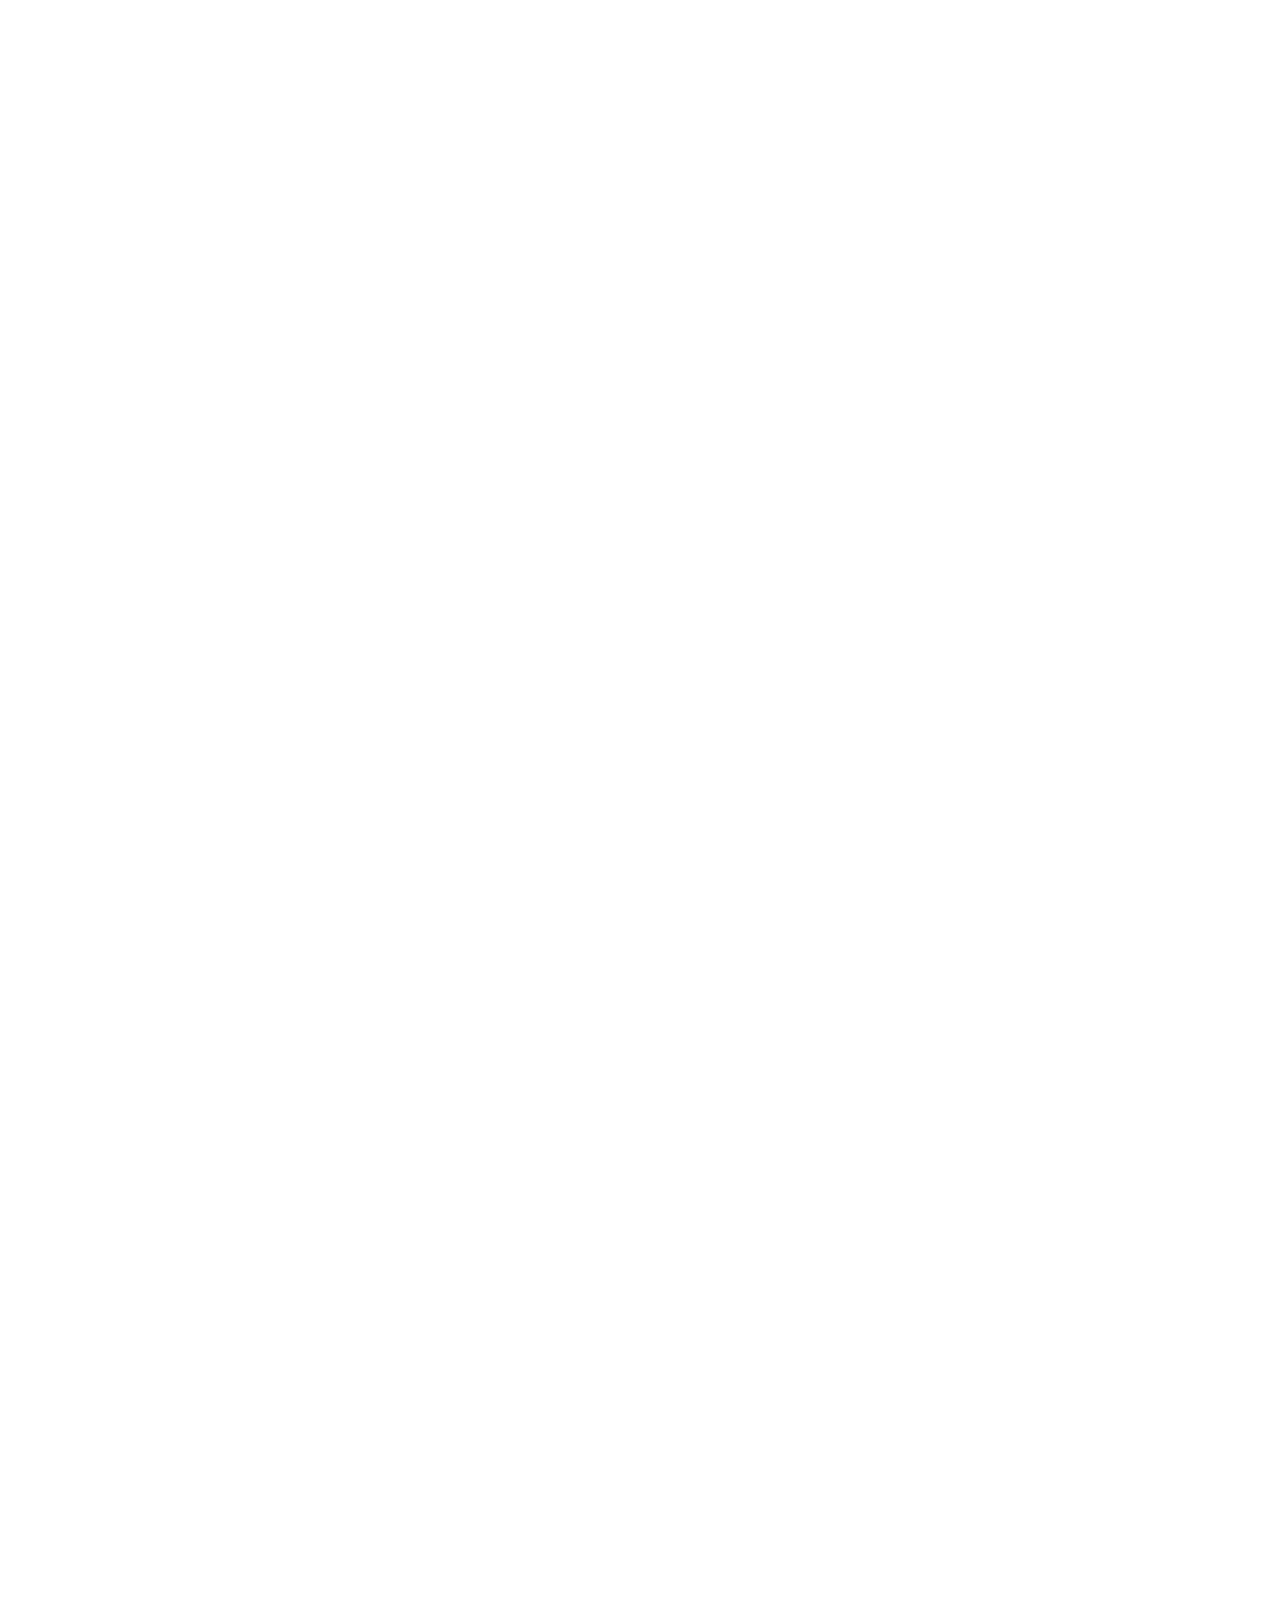
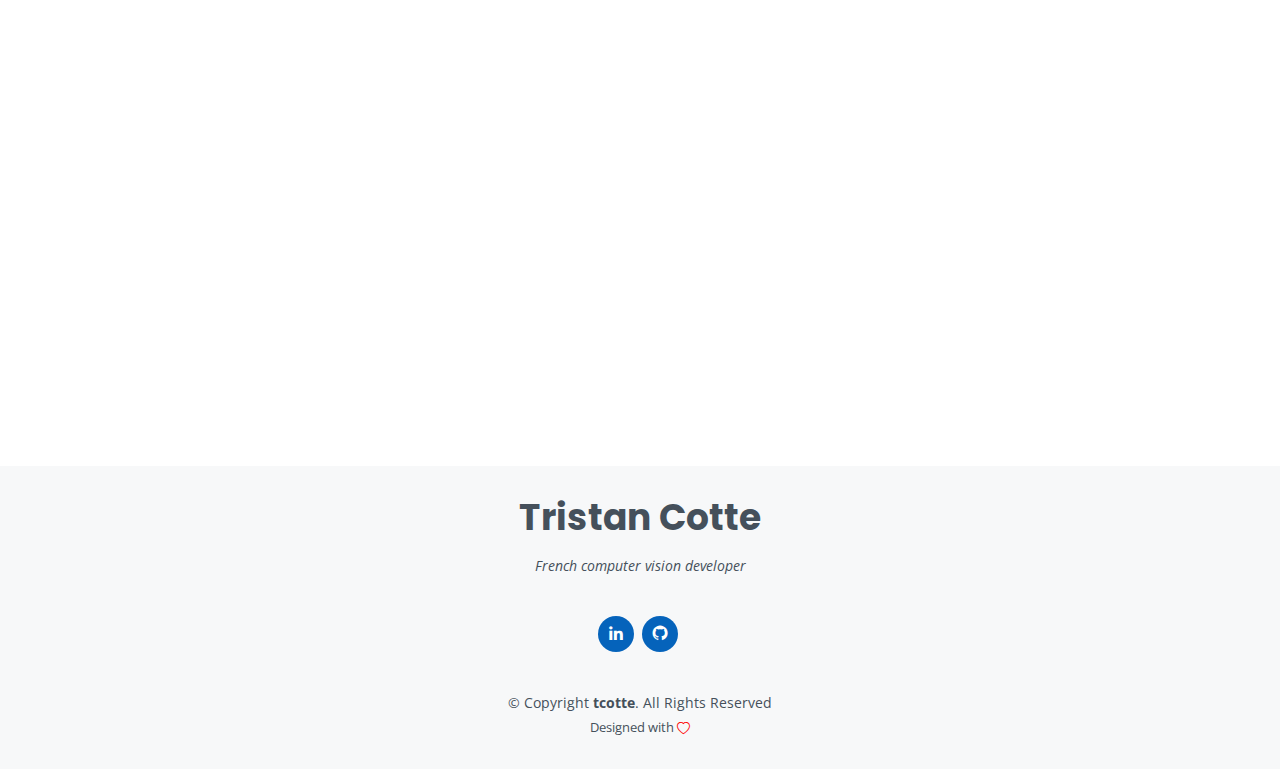
==== commit fc9e437e: "fix some spelling mistakes" ====
--- a/index.html
+++ b/index.html
@@ -26,21 +26,13 @@
   <link href="assets/vendor/glightbox/css/glightbox.min.css" rel="stylesheet">
   <link href="assets/vendor/swiper/swiper-bundle.min.css" rel="stylesheet">
 
-  <!-- Template Main CSS File -->
   <link href="assets/css/style.css" rel="stylesheet">
 
-  <!-- =======================================================
-  * Template Name: MyResume - v4.7.0
-  * Template URL: https://bootstrapmade.com/free-html-bootstrap-template-my-resume/
-  * Author: BootstrapMade.com
-  * License: https://bootstrapmade.com/license/
-  ======================================================== -->
 </head>
 
 <body>
 
   <!-- ======= Mobile nav toggle button ======= -->
-  <!-- <button type="button" class="mobile-nav-toggle d-xl-none"><i class="bi bi-list mobile-nav-toggle"></i></button> -->
   <i class="bi bi-list mobile-nav-toggle d-xl-none"></i>
   <!-- ======= Header ======= -->
   <header id="header" class="d-flex flex-column justify-content-center">
@@ -58,7 +50,7 @@
 
   </header><!-- End Header -->
 
-  <!-- ======= Hero Section ======= -->
+  <!-- ======= Perso Section ======= -->
   <section id="hero" class="d-flex flex-column justify-content-center">
     <div class="container" data-aos="zoom-in" data-aos-delay="100">
       <h1>Tristan Cotte</h1>
@@ -68,201 +60,11 @@
         <a href="https://github.com/tcotte" class="github"><i class="bx bxl-github"></i></a>
       </div>
     </div>
-  </section><!-- End Hero -->
+  </section>
+  <!-- End Perso -->
 
   <main id="main">
 
-    <!-- ======= About Section ======= -->
-<!--    <section id="about" class="about">-->
-<!--      <div class="container" data-aos="fade-up">-->
-
-<!--        <div class="section-title">-->
-<!--          <h2>About</h2>-->
-<!--          <p>French computer vision developer living in Marseille. <br>-->
-<!--            Scroll donw my portfolio to know more about me !-->
-<!--          </p>-->
-<!--        </div>-->
-
-<!--        <div class="row">-->
-<!--          <div class="col-lg-6 pt-4 pt-lg-0 content">-->
-<!--            <h3>Computer vision developer</h3>-->
-<!--            <br>-->
-<!--            &lt;!&ndash;            <p class="fst-italic">&ndash;&gt;-->
-<!--            &lt;!&ndash;              Lorem ipsum dolor sit amet, consectetur adipiscing elit, sed do eiusmod tempor incididunt ut labore et dolore&ndash;&gt;-->
-<!--            &lt;!&ndash;              magna aliqua.&ndash;&gt;-->
-<!--            &lt;!&ndash;            </p>&ndash;&gt;-->
-<!--            <div class="row">-->
-<!--              <div class="col-lg-6">-->
-<!--                <ul>-->
-<!--                  <li><i class="bi bi-chevron-right"></i> <strong>Birthday:</strong> <span>April 18th</span></li>-->
-<!--                  <li><i class="bi bi-chevron-right"></i> <strong>Phone:</strong> <span>(+33)7 78 19 84 58</span></li>-->
-<!--                  <li><i class="bi bi-chevron-right"></i> <strong>City:</strong> <span>Marseille, France</span></li>-->
-<!--                  <li><i class="bi bi-chevron-right"></i> <strong>Age:</strong> <span>25</span></li>-->
-<!--                  <li><i class="bi bi-chevron-right"></i> <strong>Degree:</strong> <span>Specialized master</span></li>-->
-<!--                  <li><i class="bi bi-chevron-right"></i> <strong>Email:</strong> <span>tristan.cotte@outlook.fr</span></li>-->
-<!--                  <li><i class="bi bi-chevron-right"></i> <strong>Company:</strong> <span>SGS</span></li>-->
-<!--                </ul>-->
-<!--              </div>-->
-<!--            </div>-->
-<!--            &lt;!&ndash;            <p>&ndash;&gt;-->
-<!--            &lt;!&ndash;              Officiis eligendi itaque labore et dolorum mollitia officiis optio vero. Quisquam sunt adipisci omnis et ut. Nulla accusantium dolor incidunt officia tempore. Et eius omnis.&ndash;&gt;-->
-<!--            &lt;!&ndash;              Cupiditate ut dicta maxime officiis quidem quia. Sed et consectetur qui quia repellendus itaque neque. Aliquid amet quidem ut quaerat cupiditate. Ab et eum qui repellendus omnis culpa magni laudantium dolores.&ndash;&gt;-->
-<!--            &lt;!&ndash;            </p>&ndash;&gt;-->
-<!--          </div>-->
-
-<!--          <div class="col-lg-6 pt-4 pt-lg-0 content">-->
-<!--&lt;!&ndash;            <img src="assets/img/profile-img.jpg" class="img-fluid" alt="">&ndash;&gt;-->
-<!--            <h3>Centers of interest</h3>-->
-<!--            <ul>-->
-
-<!--              <div class="list-group list-group-checkable">-->
-<!--                <label class="list-group-item py-3" for="listGroupCheckableRadios1">-->
-<!--                  Football-->
-<!--                  <span class="d-block small opacity-50">Player in club</span>-->
-<!--                </label>-->
-<!--                <label class="list-group-item py-3" for="listGroupCheckableRadios2">-->
-<!--                  Natation-->
-<!--                </label>-->
-
-<!--                <label class="list-group-item py-3" for="listGroupCheckableRadios3">-->
-<!--                  Running-->
-<!--                </label>-->
-
-<!--                <label class="list-group-item py-3" for="listGroupCheckableRadios4">-->
-<!--                  Reading-->
-<!--                </label>-->
-
-<!--                <label class="list-group-item py-3" for="listGroupCheckableRadios4">-->
-<!--                  Deep learning-->
-<!--                </label>-->
-
-<!--                <label class="list-group-item py-3" for="listGroupCheckableRadios4">-->
-<!--                  Blockchain-->
-<!--                </label>-->
-<!--              </div>-->
-
-
-<!--            </ul>-->
-<!--          </div>-->
-
-<!--        </div>-->
-
-<!--      </div>-->
-<!--    </section>&lt;!&ndash; End About Section &ndash;&gt;-->
-
-<!--    &lt;!&ndash; ======= Facts Section ======= &ndash;&gt;-->
-<!--    <section id="facts" class="facts">-->
-<!--      <div class="container" data-aos="fade-up">-->
-
-<!--        <div class="section-title">-->
-<!--          <h2>Facts</h2>-->
-<!--          <p>Magnam dolores commodi suscipit. Necessitatibus eius consequatur ex aliquid fuga eum quidem. Sit sint consectetur velit. Quisquam quos quisquam cupiditate. Et nemo qui impedit suscipit alias ea. Quia fugiat sit in iste officiis commodi quidem hic quas.</p>-->
-<!--        </div>-->
-
-<!--        <div class="row">-->
-
-<!--          <div class="col-lg-3 col-md-6">-->
-<!--            <div class="count-box">-->
-<!--              <i class="bi bi-emoji-smile"></i>-->
-<!--              <span data-purecounter-start="0" data-purecounter-end="232" data-purecounter-duration="1" class="purecounter"></span>-->
-<!--              <p>Happy Clients</p>-->
-<!--            </div>-->
-<!--          </div>-->
-
-<!--          <div class="col-lg-3 col-md-6 mt-5 mt-md-0">-->
-<!--            <div class="count-box">-->
-<!--              <i class="bi bi-journal-richtext"></i>-->
-<!--              <span data-purecounter-start="0" data-purecounter-end="521" data-purecounter-duration="1" class="purecounter"></span>-->
-<!--              <p>Projects</p>-->
-<!--            </div>-->
-<!--          </div>-->
-
-<!--          <div class="col-lg-3 col-md-6 mt-5 mt-lg-0">-->
-<!--            <div class="count-box">-->
-<!--              <i class="bi bi-headset"></i>-->
-<!--              <span data-purecounter-start="0" data-purecounter-end="1463" data-purecounter-duration="1" class="purecounter"></span>-->
-<!--              <p>Hours Of Support</p>-->
-<!--            </div>-->
-<!--          </div>-->
-
-<!--          <div class="col-lg-3 col-md-6 mt-5 mt-lg-0">-->
-<!--            <div class="count-box">-->
-<!--              <i class="bi bi-award"></i>-->
-<!--              <span data-purecounter-start="0" data-purecounter-end="25" data-purecounter-duration="1" class="purecounter"></span>-->
-<!--              <p>Awards</p>-->
-<!--            </div>-->
-<!--          </div>-->
-
-<!--        </div>-->
-
-<!--      </div>-->
-<!--    </section>&lt;!&ndash; End Facts Section &ndash;&gt;-->
-
-<!--    &lt;!&ndash; ======= Skills Section ======= &ndash;&gt;-->
-<!--    <section id="skills" class="skills section-bg">-->
-<!--      <div class="container" data-aos="fade-up">-->
-
-<!--        <div class="section-title">-->
-<!--          <h2>Skills</h2>-->
-<!--          <p>Magnam dolores commodi suscipit. Necessitatibus eius consequatur ex aliquid fuga eum quidem. Sit sint consectetur velit. Quisquam quos quisquam cupiditate. Et nemo qui impedit suscipit alias ea. Quia fugiat sit in iste officiis commodi quidem hic quas.</p>-->
-<!--        </div>-->
-
-<!--        <div class="row skills-content">-->
-
-<!--          <div class="col-lg-6">-->
-
-<!--            <div class="progress">-->
-<!--              <span class="skill">HTML <i class="val">100%</i></span>-->
-<!--              <div class="progress-bar-wrap">-->
-<!--                <div class="progress-bar" role="progressbar" aria-valuenow="100" aria-valuemin="0" aria-valuemax="100"></div>-->
-<!--              </div>-->
-<!--            </div>-->
-
-<!--            <div class="progress">-->
-<!--              <span class="skill">CSS <i class="val">90%</i></span>-->
-<!--              <div class="progress-bar-wrap">-->
-<!--                <div class="progress-bar" role="progressbar" aria-valuenow="90" aria-valuemin="0" aria-valuemax="100"></div>-->
-<!--              </div>-->
-<!--            </div>-->
-
-<!--            <div class="progress">-->
-<!--              <span class="skill">JavaScript <i class="val">75%</i></span>-->
-<!--              <div class="progress-bar-wrap">-->
-<!--                <div class="progress-bar" role="progressbar" aria-valuenow="75" aria-valuemin="0" aria-valuemax="100"></div>-->
-<!--              </div>-->
-<!--            </div>-->
-
-<!--          </div>-->
-
-<!--          <div class="col-lg-6">-->
-
-<!--            <div class="progress">-->
-<!--              <span class="skill">PHP <i class="val">80%</i></span>-->
-<!--              <div class="progress-bar-wrap">-->
-<!--                <div class="progress-bar" role="progressbar" aria-valuenow="80" aria-valuemin="0" aria-valuemax="100"></div>-->
-<!--              </div>-->
-<!--            </div>-->
-
-<!--            <div class="progress">-->
-<!--              <span class="skill">WordPress/CMS <i class="val">90%</i></span>-->
-<!--              <div class="progress-bar-wrap">-->
-<!--                <div class="progress-bar" role="progressbar" aria-valuenow="90" aria-valuemin="0" aria-valuemax="100"></div>-->
-<!--              </div>-->
-<!--            </div>-->
-
-<!--            <div class="progress">-->
-<!--              <span class="skill">Photoshop <i class="val">55%</i></span>-->
-<!--              <div class="progress-bar-wrap">-->
-<!--                <div class="progress-bar" role="progressbar" aria-valuenow="55" aria-valuemin="0" aria-valuemax="100"></div>-->
-<!--              </div>-->
-<!--            </div>-->
-
-<!--          </div>-->
-
-<!--        </div>-->
-
-<!--      </div>-->
-<!--    </section>&lt;!&ndash; End Skills Section &ndash;&gt;-->
 
     <!-- ======= Resume Section ======= -->
     <section id="resume" class="resume">
@@ -339,7 +141,7 @@
               <h4>Two years technical degree in electricity and industrial informatic</h4>
               <h5>2016 - 2017</h5>
               <p><em>Paul Sabtier University, Toulouse, France</em></p>
-              <p>Learn basic skills about electicity and computer programming</p>
+              <p>Learn basic skills about electricity and computer programming</p>
             </div>
           </div>
         </div>
@@ -427,7 +229,7 @@
               <img src="assets/img/portfolio/Real_Fake.png" class="img-fluid" alt="">
               <div class="portfolio-info">
                 <h4>Fake or real news ?</h4>
-                <p>App</p>
+                <p>ENSEEIHT</p>
                 <div class="portfolio-links">
                   <a href="fake_or_real-details.html" class="portfolio-details-lightbox" data-glightbox="type: external" title="Portfolio Details"><i class="bx bx-plus"></i></a>
                 </div>
@@ -440,7 +242,7 @@
               <img src="assets/img/portfolio/our_project.png" class="img-fluid" alt="" style="background-color: white;">
               <div class="portfolio-info">
                 <h4>Our Project</h4>
-                <p>Card</p>
+                <p>Eiffage</p>
                 <div class="portfolio-links">
                   <a href="our_project_details.html" class="portfolio-details-lightbox" data-glightbox="type: external" title="Portfolio Details"><i class="bx bx-plus"></i></a>
                 </div>
@@ -451,101 +253,8 @@
         </div>
 
       </div>
-    </section><!-- End Portfolio Section -->
-
-<!--    &lt;!&ndash; ======= Services Section ======= &ndash;&gt;-->
-<!--    <section id="services" class="services">-->
-<!--      <div class="container" data-aos="fade-up">-->
-
-<!--        <div class="section-title">-->
-<!--          <h2>Services</h2>-->
-<!--          <p>Magnam dolores commodi suscipit. Necessitatibus eius consequatur ex aliquid fuga eum quidem. Sit sint consectetur velit. Quisquam quos quisquam cupiditate. Et nemo qui impedit suscipit alias ea. Quia fugiat sit in iste officiis commodi quidem hic quas.</p>-->
-<!--        </div>-->
-
-<!--        <div class="row">-->
-
-<!--          <div class="col-lg-4 col-md-6 d-flex align-items-stretch" data-aos="zoom-in" data-aos-delay="100">-->
-<!--            <div class="icon-box iconbox-blue">-->
-<!--              <div class="icon">-->
-<!--                <svg width="100" height="100" viewBox="0 0 600 600" xmlns="http://www.w3.org/2000/svg">-->
-<!--                  <path stroke="none" stroke-width="0" fill="#f5f5f5" d="M300,521.0016835830174C376.1290562159157,517.8887921683347,466.0731472004068,529.7835943286574,510.70327084640275,468.03025145048787C554.3714126377745,407.6079735673963,508.03601936045806,328.9844924480964,491.2728898941984,256.3432110539036C474.5976632858925,184.082847569629,479.9380746630129,96.60480741107993,416.23090153303,58.64404602377083C348.86323505073057,18.502131276798302,261.93793281208167,40.57373210992963,193.5410806939664,78.93577620505333C130.42746243093433,114.334589627462,98.30271207620316,179.96522072025542,76.75703585869454,249.04625023123273C51.97151888228291,328.5150500222984,13.704378332031375,421.85034740162234,66.52175969318436,486.19268352777647C119.04800174914682,550.1803526380478,217.28368757567262,524.383925680826,300,521.0016835830174"></path>-->
-<!--                </svg>-->
-<!--                <i class="bx bxl-dribbble"></i>-->
-<!--              </div>-->
-<!--              <h4><a href="">Lorem Ipsum</a></h4>-->
-<!--              <p>Voluptatum deleniti atque corrupti quos dolores et quas molestias excepturi</p>-->
-<!--            </div>-->
-<!--          </div>-->
-
-<!--          <div class="col-lg-4 col-md-6 d-flex align-items-stretch mt-4 mt-md-0" data-aos="zoom-in" data-aos-delay="200">-->
-<!--            <div class="icon-box iconbox-orange ">-->
-<!--              <div class="icon">-->
-<!--                <svg width="100" height="100" viewBox="0 0 600 600" xmlns="http://www.w3.org/2000/svg">-->
-<!--                  <path stroke="none" stroke-width="0" fill="#f5f5f5" d="M300,582.0697525312426C382.5290701553225,586.8405444964366,449.9789794690241,525.3245884688669,502.5850820975895,461.55621195738473C556.606425686781,396.0723002908107,615.8543463187945,314.28637112970534,586.6730223649479,234.56875336149918C558.9533121215079,158.8439757836574,454.9685369536778,164.00468322053177,381.49747125262974,130.76875717737553C312.15926192815925,99.40240125094834,248.97055460311594,18.661163978235184,179.8680185752513,50.54337015887873C110.5421016452524,82.52863877960104,119.82277516462835,180.83849132639028,109.12597500060166,256.43424936330496C100.08760227029461,320.3096726198365,92.17705696193138,384.0621239912766,124.79988738764834,439.7174275375508C164.83382741302287,508.01625554203684,220.96474134820875,577.5009287672846,300,582.0697525312426"></path>-->
-<!--                </svg>-->
-<!--                <i class="bx bx-file"></i>-->
-<!--              </div>-->
-<!--              <h4><a href="">Sed Perspiciatis</a></h4>-->
-<!--              <p>Duis aute irure dolor in reprehenderit in voluptate velit esse cillum dolore</p>-->
-<!--            </div>-->
-<!--          </div>-->
-
-<!--          <div class="col-lg-4 col-md-6 d-flex align-items-stretch mt-4 mt-lg-0" data-aos="zoom-in" data-aos-delay="300">-->
-<!--            <div class="icon-box iconbox-pink">-->
-<!--              <div class="icon">-->
-<!--                <svg width="100" height="100" viewBox="0 0 600 600" xmlns="http://www.w3.org/2000/svg">-->
-<!--                  <path stroke="none" stroke-width="0" fill="#f5f5f5" d="M300,541.5067337569781C382.14930387511276,545.0595476570109,479.8736841581634,548.3450877840088,526.4010558755058,480.5488172755941C571.5218469581645,414.80211281144784,517.5187510058486,332.0715597781072,496.52539010469104,255.14436215662573C477.37192572678356,184.95920475031193,473.57363656557914,105.61284051026155,413.0603344069578,65.22779650032875C343.27470386102294,18.654635553484475,251.2091493199835,5.337323636656869,175.0934190732945,40.62881213300186C97.87086631185822,76.43348514350839,51.98124368387456,156.15599469081315,36.44837278890362,239.84606092416172C21.716077023791087,319.22268207091537,43.775223500013084,401.1760424656574,96.891909868211,461.97329694683043C147.22146801428983,519.5804099606455,223.5754009179313,538.201503339737,300,541.5067337569781"></path>-->
-<!--                </svg>-->
-<!--                <i class="bx bx-tachometer"></i>-->
-<!--              </div>-->
-<!--              <h4><a href="">Magni Dolores</a></h4>-->
-<!--              <p>Excepteur sint occaecat cupidatat non proident, sunt in culpa qui officia</p>-->
-<!--            </div>-->
-<!--          </div>-->
-
-<!--          <div class="col-lg-4 col-md-6 d-flex align-items-stretch mt-4" data-aos="zoom-in" data-aos-delay="100">-->
-<!--            <div class="icon-box iconbox-yellow">-->
-<!--              <div class="icon">-->
-<!--                <svg width="100" height="100" viewBox="0 0 600 600" xmlns="http://www.w3.org/2000/svg">-->
-<!--                  <path stroke="none" stroke-width="0" fill="#f5f5f5" d="M300,503.46388370962813C374.79870501325706,506.71871716319447,464.8034551963731,527.1746412648533,510.4981551193396,467.86667711651364C555.9287308511215,408.9015244558933,512.6030010748507,327.5744911775523,490.211057578863,256.5855673507754C471.097692560561,195.9906835881958,447.69079081568157,138.11976852964426,395.19560036434837,102.3242989838813C329.3053358748298,57.3949838291264,248.02791733380457,8.279543830951368,175.87071277845988,42.242879143198664C103.41431057327972,76.34704239035025,93.79494320519305,170.9812938413882,81.28167332365135,250.07896920659033C70.17666984294237,320.27484674793965,64.84698225790005,396.69656628748305,111.28512138212992,450.4950937839243C156.20124167950087,502.5303643271138,231.32542653798444,500.4755392045468,300,503.46388370962813"></path>-->
-<!--                </svg>-->
-<!--                <i class="bx bx-layer"></i>-->
-<!--              </div>-->
-<!--              <h4><a href="">Nemo Enim</a></h4>-->
-<!--              <p>At vero eos et accusamus et iusto odio dignissimos ducimus qui blanditiis</p>-->
-<!--            </div>-->
-<!--          </div>-->
-
-<!--          <div class="col-lg-4 col-md-6 d-flex align-items-stretch mt-4" data-aos="zoom-in" data-aos-delay="200">-->
-<!--            <div class="icon-box iconbox-red">-->
-<!--              <div class="icon">-->
-<!--                <svg width="100" height="100" viewBox="0 0 600 600" xmlns="http://www.w3.org/2000/svg">-->
-<!--                  <path stroke="none" stroke-width="0" fill="#f5f5f5" d="M300,532.3542879108572C369.38199826031484,532.3153073249985,429.10787420159085,491.63046689027357,474.5244479745417,439.17860296908856C522.8885846962883,383.3225815378663,569.1668002868075,314.3205725914397,550.7432151929288,242.7694973846089C532.6665558377875,172.5657663291529,456.2379748765914,142.6223662098291,390.3689995646985,112.34683881706744C326.66090330228417,83.06452184765237,258.84405631176094,53.51806209861945,193.32584062364296,78.48882559362697C121.61183558270385,105.82097193414197,62.805066853699245,167.19869350419734,48.57481801355237,242.6138429142374C34.843463184063346,315.3850353017275,76.69343916112496,383.4422959591041,125.22947124332185,439.3748458443577C170.7312796277747,491.8107796887764,230.57421082200815,532.3932930995766,300,532.3542879108572"></path>-->
-<!--                </svg>-->
-<!--                <i class="bx bx-slideshow"></i>-->
-<!--              </div>-->
-<!--              <h4><a href="">Dele Cardo</a></h4>-->
-<!--              <p>Quis consequatur saepe eligendi voluptatem consequatur dolor consequuntur</p>-->
-<!--            </div>-->
-<!--          </div>-->
-
-<!--          <div class="col-lg-4 col-md-6 d-flex align-items-stretch mt-4" data-aos="zoom-in" data-aos-delay="300">-->
-<!--            <div class="icon-box iconbox-teal">-->
-<!--              <div class="icon">-->
-<!--                <svg width="100" height="100" viewBox="0 0 600 600" xmlns="http://www.w3.org/2000/svg">-->
-<!--                  <path stroke="none" stroke-width="0" fill="#f5f5f5" d="M300,566.797414625762C385.7384707136149,576.1784315230908,478.7894351017131,552.8928747891023,531.9192734346935,484.94944893311C584.6109503024035,417.5663521118492,582.489472248146,322.67544863468447,553.9536738515405,242.03673114598146C529.1557734026468,171.96086150256528,465.24506316201064,127.66468636344209,395.9583748389544,100.7403814666027C334.2173773831606,76.7482773500951,269.4350130405921,84.62216499799875,207.1952322260088,107.2889140133804C132.92018162631612,134.33871894543012,41.79353780512637,160.00259165414826,22.644507872594943,236.69541883565114C3.319112789854554,314.0945973066697,72.72355303640163,379.243833228382,124.04198916343866,440.3218312028393C172.9286146004772,498.5055451809895,224.45579914871206,558.5317968840102,300,566.797414625762"></path>-->
-<!--                </svg>-->
-<!--                <i class="bx bx-arch"></i>-->
-<!--              </div>-->
-<!--              <h4><a href="">Divera Don</a></h4>-->
-<!--              <p>Modi nostrum vel laborum. Porro fugit error sit minus sapiente sit aspernatur</p>-->
-<!--            </div>-->
-<!--          </div>-->
-
-<!--        </div>-->
-
-<!--      </div>-->
-<!--    </section>&lt;!&ndash; End Services Section &ndash;&gt;-->
+    </section>
+    <!-- End Portfolio Section -->
 
 
     <!-- ======= Contact Section ======= -->
@@ -599,11 +308,6 @@
               <div class="form-group mt-3">
                 <textarea class="form-control" name="message" rows="5" placeholder="Message" required></textarea>
               </div>
-<!--              <div class="my-3">-->
-<!--                <div class="loading">Loading</div>-->
-<!--                <div class="error-message"></div>-->
-<!--                <div class="sent-message">Your message has been sent. Thank you!</div>-->
-<!--              </div>-->
               <div class="text-center"><button type="submit">Send Message</button></div>
             </form>
 
@@ -612,9 +316,11 @@
         </div>
 
       </div>
-    </section><!-- End Contact Section -->
-
-  </main><!-- End #main -->
+    </section>
+    <!-- End Contact Section -->
+
+  </main>
+  <!-- End #main -->
 
   <!-- ======= Footer ======= -->
   <footer id="footer">
@@ -629,10 +335,6 @@
         &copy; Copyright <strong><span>tcotte</span></strong>. All Rights Reserved
       </div>
       <div class="credits">
-        <!-- All the links in the footer should remain intact. -->
-        <!-- You can delete the links only if you purchased the pro version. -->
-        <!-- Licensing information: [license-url] -->
-        <!-- Purchase the pro version with working PHP/AJAX contact form: https://bootstrapmade.com/free-html-bootstrap-template-my-resume/ -->
         Designed with <i class="bi bi-heart" style="color:red"></i>
 
       </div>
